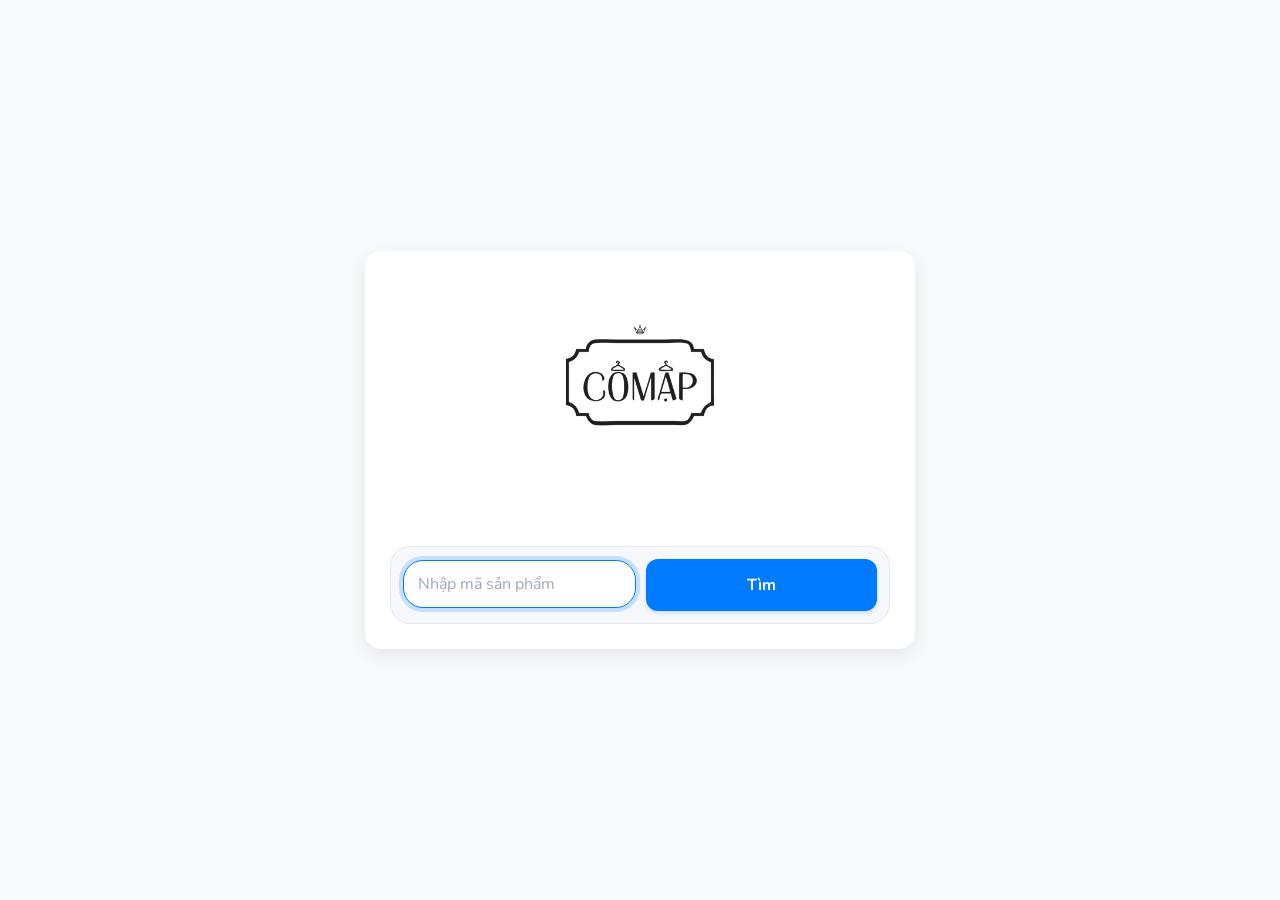
==== index.html @ 6db7457f "Add files via upload" ====
<!DOCTYPE html>
<html lang="vi">
<head>
  <meta charset="UTF-8">
  <meta name="viewport" content="width=device-width, initial-scale=1.0, maximum-scale=1.0, user-scalable=no">
  <title>Search Product</title>
  <link rel="stylesheet" href="style.css">
</head>
<body>
  <div class="welcome-page" id="welcome-page">
    <div class="logo-container">
      <img src="comap_logo.jpg" alt="CÔ MẬP FASHION NÈ" class="logo">
    </div>
    <div class="search-container">
      <input type="text" id="welcomeProductCode" placeholder="Nhập mã sản phẩm">
      <button class="search-button" onclick="goToResultPage()">Tìm</button>
    </div>
  </div>

  <div class="result-page" id="result-page" style="display: none;">
    <div class="image-container">
      <img src="comap_logo.jpg" alt="Product Image" id="product-image" class="product-image">
    </div>
    <div class="info-container">
      <div class="sizes">
        <ul id="size-list" class="size-list"></ul>
      </div>
      <div class="price">
        <p id="product-price">Không có giá</p>
      </div>
      <div class="location">
        <p id="location-info">Không có vị trí</p>
      </div>
    </div>
    <div class="search-container">
      <input type="text" id="productCode" placeholder="Nhập mã sản phẩm khác">
      <button class="search-button" onclick="searchProduct()">Tìm</button>
    </div>
    <button id="backButton" class="back-button">Quay lại</button>
  </div>

  <script src="app.js"></script>

  <script>
    const welcomeInput = document.getElementById("welcomeProductCode");
    const resultInput = document.getElementById("productCode");

    document.addEventListener("DOMContentLoaded", function () {
      welcomeInput.focus();
      welcomeInput.addEventListener("keydown", event => {
        if (event.key === "Enter") {
          event.preventDefault();
          goToResultPage();
        }
      });

      let welcomeTimeout = null;
      welcomeInput.addEventListener("input", () => {
        clearTimeout(welcomeTimeout);
        welcomeTimeout = setTimeout(() => {
          if (welcomeInput.value.trim() !== "") goToResultPage();
        }, 500);
      });

      resultInput.addEventListener("keydown", event => {
        if (event.key === "Enter") {
          event.preventDefault();
          searchProduct();
        }
      });
    });

    function goToResultPage() {
      const welcomeProductCode = welcomeInput.value.trim();
      if (welcomeProductCode) {
        resultInput.value = welcomeProductCode;
        document.getElementById('welcome-page').style.display = 'none';
        document.getElementById('result-page').style.display = 'block';
        searchProduct();
      } else {
        alert("Vui lòng nhập mã sản phẩm!");
      }
    }
  </script>
</body>
</html>
---- style.css ----
@import url('https://fonts.googleapis.com/css2?family=Nunito:wght@300;400;600;700;800&display=swap'); /* Thêm weight 800 nếu cần */

/* Reset CSS */
* {
    margin: 0;
    padding: 0;
    box-sizing: border-box;
}

/* Toàn bộ trang - Hoạt ảnh động hơn */
body, html {
    height: 100%;
    width: 100%;
    font-family: 'Nunito', sans-serif;
    background-color: #f7f9fc;
    color: #454f5b;
    display: flex;
    justify-content: center;
    align-items: center;
    padding: 15px;
    -webkit-font-smoothing: antialiased;
    -moz-osx-font-smoothing: grayscale;
}

/* Keyframes cho hiệu ứng xuất hiện */
@keyframes fadeIn {
    from { opacity: 0; }
    to { opacity: 1; }
}

@keyframes fadeInUp {
    from {
        opacity: 0;
        transform: translateY(15px);
    }
    to {
        opacity: 1;
        transform: translateY(0);
    }
}

@keyframes pulseShadow {
    0% { box-shadow: 0 0 0 0 rgba(0, 123, 255, 0.3); }
    70% { box-shadow: 0 0 0 8px rgba(0, 123, 255, 0); }
    100% { box-shadow: 0 0 0 0 rgba(0, 123, 255, 0); }
}


/* Welcome Page - Hoạt ảnh động hơn */
.welcome-page {
    width: 90%;
    max-width: 550px;
    text-align: center;
    display: flex;
    justify-content: center;
    align-items: center;
    flex-direction: column;
    gap: 35px;
    padding: 25px;
    background-color: #ffffff;
    border-radius: 16px; /* Tăng bo góc cho mềm mại hơn nữa */
    box-shadow: 0 6px 18px rgba(0,0,0,0.07); /* Shadow rõ hơn một chút */
    animation: fadeInUp 0.6s ease-out; /* Hoạt ảnh xuất hiện */
}

.logo-container {
    display: flex;
    justify-content: center;
    align-items: center;
    width: 100%;
    animation: fadeIn 0.8s 0.2s ease-out backwards; /* Xuất hiện sau welcome-page một chút */
}

.logo {
    width: 40vw;
    max-width: 220px;
    height: auto;
    object-fit: contain;
}

/* Thanh tìm kiếm - Hoạt ảnh động hơn */
.search-container {
    display: flex;
    justify-content: center;
    align-items: center;
    gap: 10px;
    width: 100%;
    margin-top: 15px;
    animation: fadeInUp 0.6s 0.3s ease-out backwards; /* Xuất hiện sau logo */
}

.search-container input {
    flex: 4;
    padding: 14px 20px;
    border: 1px solid #e1e5ea;
    border-radius: 12px; /* Bo góc input */
    font-size: 1rem;
    font-family: 'Nunito', sans-serif;
    outline: none;
    color: #333a42;
    background-color: #fdfdff;
    transition: border-color 0.3s ease-in-out, box-shadow 0.3s ease-in-out, transform 0.2s ease;
    height: 52px; /* Tăng nhẹ chiều cao */
}

.search-container input::placeholder {
    color: #9daab8;
}

.search-container input:focus {
    border-color: #007bff;
    background-color: #ffffff;
    box-shadow: 0 0 0 4px rgba(0, 123, 255, 0.2); /* Shadow rõ hơn khi focus */
    transform: translateY(-1px); /* Nhấc nhẹ input khi focus */
}

.search-container .search-button {
    flex: 1;
    padding: 14px;
    font-size: 1rem;
    border: none;
    border-radius: 12px; /* Bo góc button */
    background-color: #007bff;
    color: #ffffff;
    font-weight: 700; /* Nunito Bold */
    font-family: 'Nunito', sans-serif;
    cursor: pointer;
    transition: background-color 0.3s ease-in-out, transform 0.2s ease-out, box-shadow 0.3s ease-out;
    height: 52px;
    box-shadow: 0 2px 4px rgba(0, 123, 255, 0.2); /* Shadow nhẹ cho nút */
}

.search-container .search-button:hover {
    background-color: #0069d9;
    transform: translateY(-2px) scale(1.02); /* Nhấc nút và phóng to nhẹ khi hover */
    box-shadow: 0 4px 8px rgba(0, 105, 217, 0.3); /* Shadow động hơn khi hover */
}
.search-container .search-button:active {
    background-color: #0056b3;
    transform: translateY(0px) scale(0.98); /* Ấn nút xuống và thu nhỏ lại */
    box-shadow: 0 1px 2px rgba(0, 86, 179, 0.2); /* Shadow khi active */
}


/* Result Page - Hoạt ảnh động hơn */
.result-page {
    width: 100%;
    max-width: 750px;
    background-color: #ffffff;
    border-radius: 16px;
    box-shadow: 0 6px 18px rgba(0, 0, 0, 0.07);
    padding: 25px;
    display: flex; /* Sẽ được JS đổi thành 'flex' hoặc 'block' */
    flex-direction: column;
    align-items: center;
    gap: 25px;
    /* Sẽ được JS set display: block; hoặc flex.
       Để animation hoạt động khi display đổi từ none,
       cần một chút khéo léo hoặc JS thêm class.
       Giả sử JS sẽ thêm class "visible" khi hiển thị:
    */
}
/* Nếu bạn có thể thêm class "visible" bằng JS khi hiển thị Result Page */
.result-page.visible {
    display: flex; /* hoặc block */
    animation: fadeInUp 0.5s ease-out;
}


/* Container cho hình ảnh - Hoạt ảnh động hơn */
.image-container {
    width: 100%;
    max-height: 60vh;
    overflow: hidden;
    border-radius: 12px; /* Bo góc */
    display: flex;
    justify-content: center;
    align-items: center;
    background-color: #f0f3f6;
    /* animation: fadeIn 0.5s 0.2s ease-out backwards; */ /* Nếu result-page có animation riêng thì có thể bỏ cái này */
}

.product-image {
    width: auto;
    height: auto;
    max-width: 100%;
    max-height: 100%;
    object-fit: contain;
    display: block;
    opacity: 0; /* Bắt đầu ẩn */
    animation: fadeIn 0.6s ease-out forwards; /* Mờ dần ảnh khi src được gán */
    /* 'forwards' giữ trạng thái cuối của animation (opacity: 1) */
}
/* Điều kiện để animation chạy lại khi ảnh thay đổi (nếu cần) có thể phức tạp hơn với CSS thuần */


/* Thông tin sản phẩm - Hoạt ảnh động hơn */
.info-container {
    display: flex;
    justify-content: space-between;
    align-items: flex-start;
    width: 100%;
    padding: 20px 0;
    font-size: 1rem;
    gap: 20px;
    flex-wrap: nowrap;
    box-sizing: border-box;
    border-top: 1px solid #e8edf3;
    border-bottom: 1px solid #e8edf3;
    margin-top: 15px;
    /* animation: fadeInUp 0.5s 0.3s ease-out backwards; */ /* Tương tự image-container */
}

.sizes, .price, .location {
    padding: 8px;
    box-sizing: border-box;
    /* Thêm hiệu ứng xuất hiện cho từng khối nếu muốn */
    /* opacity: 0; */
    /* animation: fadeInUp 0.5s ease-out forwards; */
}
/* Ví dụ delay cho từng khối con */
/* .sizes { animation-delay: 0.4s; }
.price { animation-delay: 0.5s; }
.location { animation-delay: 0.6s; } */


/* Tiêu đề "KÍCH CỠ CÒN LẠI:" */
.sizes > p:first-child b {
    font-size: 1.05rem;
    font-weight: 600;
    color: #333a42;
    display: block;
    margin-bottom: 12px;
}

#product-price, #location-info {
    margin: 0 0 10px 0;
    font-size: 1rem;
    color: #5a6572;
    line-height: 1.5;
    transition: color 0.3s ease; /* Chuyển màu chữ mượt hơn khi nội dung thay đổi */
}

#product-price b, #location-info b {
    font-weight: 700;
    color: #2c333b;
}

/* Danh sách size - Hoạt ảnh động hơn */
.size-list {
    list-style: none;
    padding: 0;
    margin: 0;
    font-size: 0.95rem;
    color: #5a6572;
}

.size-list li {
    margin-bottom: 8px;
    line-height: 1.6;
    display: flex;
    align-items: center;
    opacity: 0; /* Bắt đầu ẩn */
    animation: fadeInUp 0.4s ease-out forwards;
    /* Tạo hiệu ứng stagger (xuất hiện lần lượt) cho các <li> bằng CSS thuần hơi khó,
       nhưng có thể làm từng cái một nếu biết số lượng hoặc dùng nth-child */
}

/* Ví dụ stagger đơn giản cho vài li đầu tiên */
.size-list li:nth-child(1) { animation-delay: 0.1s; }
.size-list li:nth-child(2) { animation-delay: 0.18s; }
.size-list li:nth-child(3) { animation-delay: 0.26s; }
.size-list li:nth-child(4) { animation-delay: 0.34s; }
.size-list li:nth-child(5) { animation-delay: 0.42s; }
/* Bạn có thể cần nhiều hơn hoặc điều chỉnh thời gian */


.size-list li b {
    color: #2c333b;
    font-weight: 700;
    min-width: 22px;
    display: inline-block;
    margin-right: 8px;
    text-align: left;
}

/* Responsive - Màn hình nhỏ - Hoạt ảnh động hơn */
@media (max-width: 768px) {
    body, html {
        padding: 10px;
    }
    .welcome-page, .result-page {
        padding: 20px;
        gap: 20px;
        border-radius: 12px; /* Giảm nhẹ bo góc cho cân đối */
        animation: fadeInUp 0.4s ease-out; /* Giảm thời gian animation */
    }
    .logo {
        max-width: 180px; /* Giảm logo */
    }
    .search-container input, .search-container .search-button {
        padding: 12px 18px;
        font-size: 0.95rem;
        height: 48px;
        border-radius: 10px;
    }
     .search-container .search-button:hover {
        transform: translateY(-1px) scale(1.01); /* Giảm hiệu ứng hover */
        box-shadow: 0 3px 6px rgba(0, 105, 217, 0.25);
    }
    .image-container {
        max-height: 55vh;
        border-radius: 10px;
    }

    .info-container {
        gap: 18px;
        padding: 15px 0;
        font-size: 0.95rem;
    }

    .sizes, .price, .location {
        width: 100%;
        max-width: 300px;
    }
    
    .sizes > p:first-child b {
       font-size: 1rem;
       margin-bottom: 10px;
    }

    .size-list li {
        font-size: 0.9rem;
        line-height: 1.5;
        animation: fadeInUp 0.3s ease-out forwards; /* Giảm thời gian animation */
    }
    /* Stagger cho màn hình nhỏ */
    .size-list li:nth-child(1) { animation-delay: 0.05s; }
    .size-list li:nth-child(2) { animation-delay: 0.1s; }
    .size-list li:nth-child(3) { animation-delay: 0.15s; }
    /* ... */
}

/* Responsive - Màn hình rất nhỏ - Hoạt ảnh động hơn */
@media (max-width: 480px) {
    .welcome-page, .result-page {
        padding: 15px;
        border-radius: 10px; /* Giữ bo góc */
    }
    .logo {
        max-width: 150px;
    }
    .search-container input, .search-container .search-button {
        font-size: 0.9rem;
        height: 44px;
        border-radius: 8px;
    }
     .search-container input {
        padding: 10px 15px;
    }
    .image-container {
        max-height: 50vh;
        border-radius: 8px;
    }
    .info-container{
        gap: 15px;
    }
    .sizes > p:first-child b,
    #product-price, #location-info,
    .size-list {
        font-size: 0.9rem;
    }
    #product-price b, #location-info b,
    .size-list li b {
        font-size: 0.9rem;
    }
}
/* ===== Flat Design + Large Rounded Corners ===== */
:root{
    --r: 20px;            /* bo góc lớn hơn */
    --line:#e5e7eb;
    --bg:#f7f8fb;
    --chip:#ffffff;
  }
  
  /* Sheet bo tròn nhiều, không shadow nặng */
  .sheet{
    width:min(100%, 980px);
    background:#fff;
    border:1px solid var(--line);
    border-radius:var(--r);
    overflow:hidden;
    box-shadow:none;
    display:grid;
    grid-template-rows:auto auto;
  }
  
  /* Ảnh: góc bo tròn trên */
  .image-container{
    background:#f2f4f7;
    display:grid; place-items:center;
    padding:0;
    aspect-ratio: 3/4;
    border-top-left-radius:var(--r);
    border-top-right-radius:var(--r);
  }
  .product-image{
    width:100%; height:100%;
    object-fit:contain;
    border-radius:0; /* ảnh vuông trong khung bo */
  }
  
  /* Info bo tròn dưới */
  .info-container{
    padding:18px 16px 14px;
    border-top:1px solid var(--line);
    display:grid;
    grid-template-columns: 1fr auto;
    gap:10px 14px;
    border-bottom-left-radius:var(--r);
    border-bottom-right-radius:var(--r);
  }
  
  /* Size pill bo lớn hơn */
  .size-list li{
    display:flex; justify-content:space-between; align-items:center;
    padding:12px 14px;
    border:1px solid var(--line);
    border-radius:var(--r);
    background:var(--chip);
  }
  
  /* Thanh nhập bo lớn, phẳng */
  .search-container{
    width:min(100%, 980px);
    position:sticky; bottom:0; z-index:10;
    display:flex; gap:10px; align-items:center;
    padding:12px 12px calc(12px + env(safe-area-inset-bottom,8px));
    background:var(--bg);
    border-radius:var(--r);
    border:1px solid var(--line);
  }
  .search-container input{
    flex:1;
    height:48px;
    border-radius:var(--r);
    border:1px solid var(--line);
    padding:0 14px;
    font-size:1rem;
  }
  .search-container button{
    height:48px;
    border-radius:var(--r);
    padding:0 18px;
    font-weight:700;
    border:none;
    background:#2563eb;
    color:#fff;
  }
  /* ===== Size pill gọn gàng, rõ ràng hơn ===== */
.size-list{
    grid-column:1 / -1;
    list-style:none; margin:6px 0 0; padding:0;
    display:grid; grid-template-columns: repeat(2, minmax(0,1fr));
    gap:8px;
  }
  .size-list li{
    display:flex;
    justify-content:space-between;
    align-items:center;
    padding:10px 14px;
    border:1px solid #e6eaf0;
    border-radius:20px; /* bo góc lớn để đồng bộ flat design */
    background:#ffffff;
    font-weight:600;
    font-size:1rem;
    color:#0f172a;
  }
  .size-list li span:first-child{
    flex:0 0 auto;       /* size giữ nguyên chiều rộng chữ */
  }
  .size-list li span:last-child{
    flex:0 0 auto;       /* số lượng cố định */
    min-width: 28px;     /* đảm bảo không rung */
    text-align:right;
    color:#2563eb;       /* màu nhấn cho số lượng */
  }
  /* ===== Đưa GIÁ cùng hàng với SIZE, không lệch ===== */

/* Sắp lưới theo vùng rõ ràng: sizes | price  ;  dưới là meta */
.info-container{
    display:grid;
    grid-template-columns: 1fr auto;
    grid-template-areas:
      "sizes price"
      "meta  meta";
    align-items:start;     /* canh đỉnh cho đồng hàng */
    gap:12px 16px;
  }
  
  /* Sizes chiếm cột trái, 2 cột pill */
  .size-list{
    grid-area:sizes;
    list-style:none; margin:0; padding:0;
    display:grid; grid-template-columns: repeat(2, minmax(0,1fr));
    gap:10px;
  }
  .size-list li{
    display:flex; justify-content:space-between; align-items:center;
    padding:12px 14px;
    border:1px solid #e6eaf0; border-radius:20px; background:#fff;
    font-weight:600; color:#0f172a;
  }
  .size-list li span:last-child{
    min-width:28px; text-align:right; color:#2563eb; font-variation-settings:"wght" 700;
  }
  
  /* GIÁ là 1 thẻ đồng phong cách, nằm cột phải */
  #product-price{
    grid-area:price;
    margin:0;
    padding:12px 16px;
    border:1px solid #e6eaf0; border-radius:20px; background:#fff;
    font-size:1.15rem; font-weight:800; color:#0f172a;
    justify-self:end;   /* bám cạnh phải cột phải */
    white-space:nowrap; /* không xuống dòng giá */
  }
  
  /* Chất liệu/địa điểm chiếm trọn hàng dưới */
  #location-info{
    grid-area:meta; margin:2px 0 0; color:#64748b; font-size:.95rem;
  }
  
  /* MOBILE rất hẹp: cho size 1 cột, giá nằm trên cùng bên phải */
  @media (max-width: 390px){
    .size-list{ grid-template-columns:1fr; }
  }
/* ===== Info: 3 cột bằng nhau ===== */
.info-container{
    display:grid;
    grid-template-columns: 1fr 1fr 1fr; /* 3 phần bằng nhau */
    align-items:start;
    gap:12px;
    padding:18px 16px;
  }
  
  /* Trái: SIZE - SỐ LƯỢNG (dạng pill) */
  .size-list{
    grid-column:1;
    list-style:none; margin:0; padding:0;
    display:grid; grid-template-columns:1fr; gap:10px;
  }
  .size-list li{
    display:flex; align-items:center; justify-content:center; gap:8px;
    padding:12px 14px; border:1px solid #e6eaf0; border-radius:20px; background:#fff;
    font-weight:700; color:#0f172a;
  }
  .size-list .sz{letter-spacing:.3px}
  .size-list .sep{opacity:.6}
  .size-list .qty{color:#2563eb}
  
  /* Giữa: GIÁ (card đồng phong cách) */
  #product-price{
    grid-column:2;
    margin:0; padding:12px 16px;
    border:1px solid #e6eaf0; border-radius:20px; background:#fff;
    font-size:1.2rem; font-weight:800; color:#0f172a;
    display:flex; align-items:center; justify-content:center; /* căn giữa thật sự */
  }
  
  /* Phải: VỊ TRÍ/KỆ (card đồng phong cách) */
  #location-info{
    grid-column:3;
    margin:0; padding:12px 16px;
    border:1px solid #e6eaf0; border-radius:20px; background:#fff;
    color:#64748b; font-size:1rem;
    display:flex; align-items:center; justify-content:center; text-align:center;
  }
  
  /* Mobile rất hẹp (tuỳ chọn): xếp 3 hàng, giữ thứ tự Trái–Giữa–Phải */
  @media (max-width: 380px){
    .info-container{ grid-template-columns:1fr; }
    #product-price, #location-info, .size-list{ grid-column:1; }
  }
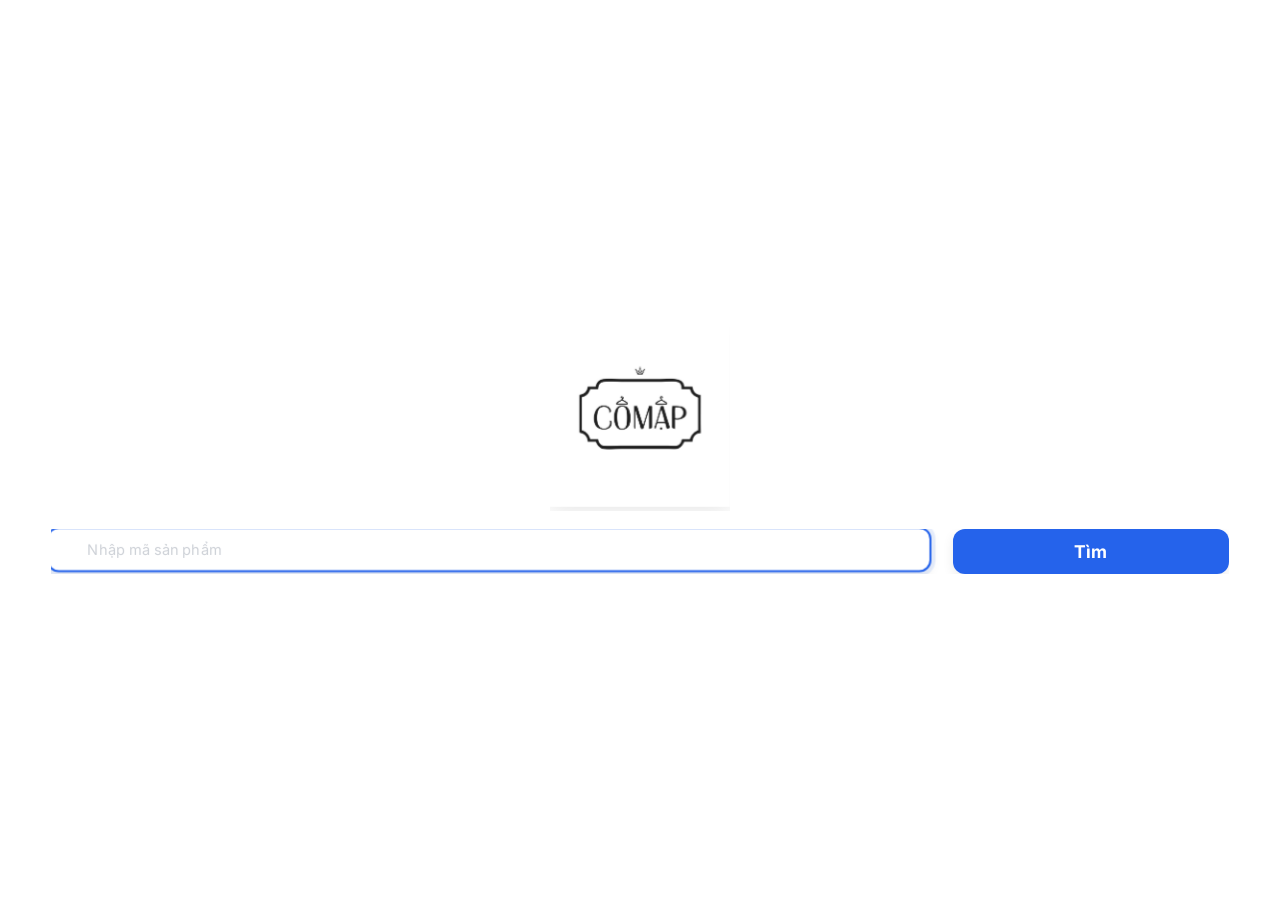
==== commit e25906a2: "Add files via upload" ====
--- a/index.html
+++ b/index.html
@@ -3,84 +3,222 @@
 <head>
   <meta charset="UTF-8">
   <meta name="viewport" content="width=device-width, initial-scale=1.0, maximum-scale=1.0, user-scalable=no">
-  <title>Search Product</title>
+  <meta name="description" content="Tìm kiếm thông tin sản phẩm - CÔ MẬP FASHION">
+  <title>Tìm Kiếm Sản Phẩm - CÔ MẬP FASHION</title>
+  
+  <!-- Preload font để tải nhanh hơn -->
+  <link rel="preconnect" href="https://fonts.googleapis.com">
+  <link rel="preconnect" href="https://fonts.gstatic.com" crossorigin>
+  <link href="https://fonts.googleapis.com/css2?family=Inter:wght@300;400;500;600;700;800;900&display=swap" rel="stylesheet">
+  
   <link rel="stylesheet" href="style.css">
 </head>
 <body>
+  <!-- Welcome Page -->
   <div class="welcome-page" id="welcome-page">
     <div class="logo-container">
-      <img src="comap_logo.jpg" alt="CÔ MẬP FASHION NÈ" class="logo">
+      <img src="comap_logo.jpg" alt="CÔ MẬP FASHION NÈ" class="logo" loading="eager">
     </div>
     <div class="search-container">
-      <input type="text" id="welcomeProductCode" placeholder="Nhập mã sản phẩm">
-      <button class="search-button" onclick="goToResultPage()">Tìm</button>
+      <input 
+        type="text" 
+        id="welcomeProductCode" 
+        placeholder="Nhập mã sản phẩm"
+        autocomplete="off"
+        spellcheck="false"
+        aria-label="Nhập mã sản phẩm để tìm kiếm"
+      >
+      <button 
+        class="search-button" 
+        onclick="goToResultPage()"
+        aria-label="Tìm kiếm sản phẩm"
+      >
+        <span>Tìm</span>
+      </button>
     </div>
   </div>
 
+  <!-- Result Page -->
   <div class="result-page" id="result-page" style="display: none;">
     <div class="image-container">
-      <img src="comap_logo.jpg" alt="Product Image" id="product-image" class="product-image">
+      <img 
+        src="comap_logo.jpg" 
+        alt="Hình ảnh sản phẩm" 
+        id="product-image" 
+        class="product-image"
+        loading="lazy"
+      >
     </div>
     <div class="info-container">
       <div class="sizes">
-        <ul id="size-list" class="size-list"></ul>
+        <ul id="size-list" class="size-list" aria-label="Danh sách size và số lượng"></ul>
       </div>
-      <div class="price">
-        <p id="product-price">Không có giá</p>
+      <div class="price-location">
+        <div class="price">
+          <p id="product-price" aria-label="Giá sản phẩm">Không có giá</p>
+        </div>
+        <div class="location">
+          <p id="location-info" aria-label="Vị trí sản phẩm">Không có vị trí</p>
+        </div>
       </div>
-      <div class="location">
-        <p id="location-info">Không có vị trí</p>
-      </div>
     </div>
     <div class="search-container">
-      <input type="text" id="productCode" placeholder="Nhập mã sản phẩm khác">
-      <button class="search-button" onclick="searchProduct()">Tìm</button>
-    </div>
-    <button id="backButton" class="back-button">Quay lại</button>
+      <input 
+        type="text" 
+        id="productCode" 
+        placeholder="Nhập mã sản phẩm khác"
+        autocomplete="off"
+        spellcheck="false"
+        aria-label="Nhập mã sản phẩm khác để tìm kiếm"
+      >
+      <button 
+        class="search-button" 
+        onclick="searchProduct()"
+        aria-label="Tìm kiếm sản phẩm"
+      >
+        <span>Tìm</span>
+      </button>
+    </div>
+    <button 
+      id="backButton" 
+      class="back-button"
+      aria-label="Quay lại trang chủ"
+    >
+      ← Quay lại
+    </button>
   </div>
 
   <script src="app.js"></script>
 
   <script>
+    // Khởi tạo các biến
     const welcomeInput = document.getElementById("welcomeProductCode");
     const resultInput = document.getElementById("productCode");
 
+    // Hàm hiển thị thông báo thay vì alert
+    function showNotification(message, type = 'info') {
+      // Tạo notification element
+      const notification = document.createElement('div');
+      notification.className = `notification notification-${type}`;
+      notification.textContent = message;
+      notification.style.cssText = `
+        position: fixed;
+        top: 20px;
+        right: 20px;
+        background: ${type === 'error' ? '#ef4444' : '#667eea'};
+        color: white;
+        padding: 16px 24px;
+        border-radius: 12px;
+        box-shadow: 0 8px 24px rgba(0, 0, 0, 0.2);
+        z-index: 10000;
+        animation: slideIn 0.3s ease-out;
+        font-weight: 500;
+        max-width: 300px;
+      `;
+      
+      document.body.appendChild(notification);
+      
+      // Tự động xóa sau 3 giây
+      setTimeout(() => {
+        notification.style.animation = 'slideOut 0.3s ease-out';
+        setTimeout(() => notification.remove(), 300);
+      }, 3000);
+    }
+
+    // Thêm CSS animation cho notification
+    const style = document.createElement('style');
+    style.textContent = `
+      @keyframes slideIn {
+        from {
+          transform: translateX(100%);
+          opacity: 0;
+        }
+        to {
+          transform: translateX(0);
+          opacity: 1;
+        }
+      }
+      @keyframes slideOut {
+        from {
+          transform: translateX(0);
+          opacity: 1;
+        }
+        to {
+          transform: translateX(100%);
+          opacity: 0;
+        }
+      }
+    `;
+    document.head.appendChild(style);
+
+    // Xử lý sự kiện khi DOM đã load
     document.addEventListener("DOMContentLoaded", function () {
-      welcomeInput.focus();
-      welcomeInput.addEventListener("keydown", event => {
-        if (event.key === "Enter") {
-          event.preventDefault();
-          goToResultPage();
-        }
-      });
-
-      let welcomeTimeout = null;
-      welcomeInput.addEventListener("input", () => {
-        clearTimeout(welcomeTimeout);
-        welcomeTimeout = setTimeout(() => {
-          if (welcomeInput.value.trim() !== "") goToResultPage();
-        }, 500);
-      });
-
-      resultInput.addEventListener("keydown", event => {
-        if (event.key === "Enter") {
-          event.preventDefault();
-          searchProduct();
-        }
-      });
+      // Focus vào input khi trang load
+      if (welcomeInput) {
+        welcomeInput.focus();
+        
+        // Xử lý Enter key
+        welcomeInput.addEventListener("keydown", event => {
+          if (event.key === "Enter") {
+            event.preventDefault();
+            goToResultPage();
+          }
+        });
+
+        // Auto search sau khi nhập (debounce)
+        let welcomeTimeout = null;
+        welcomeInput.addEventListener("input", () => {
+          clearTimeout(welcomeTimeout);
+          welcomeTimeout = setTimeout(() => {
+            if (welcomeInput.value.trim() !== "") {
+              goToResultPage();
+            }
+          }, 500);
+        });
+      }
+
+      // Xử lý Enter key cho result input
+      if (resultInput) {
+        resultInput.addEventListener("keydown", event => {
+          if (event.key === "Enter") {
+            event.preventDefault();
+            if (typeof window.searchProduct === 'function') {
+              window.searchProduct();
+            }
+          }
+        });
+      }
     });
 
+    // Hàm chuyển đến trang kết quả
     function goToResultPage() {
-      const welcomeProductCode = welcomeInput.value.trim();
+      if (!welcomeInput || !resultInput) {
+        console.error('Input elements not found');
+        return;
+      }
+
+      const welcomeProductCode = welcomeInput.value.trim().toUpperCase();
+      
       if (welcomeProductCode) {
         resultInput.value = welcomeProductCode;
         document.getElementById('welcome-page').style.display = 'none';
         document.getElementById('result-page').style.display = 'block';
-        searchProduct();
+        
+        // Focus vào result input và gọi search
+        setTimeout(() => {
+          resultInput.focus();
+          if (typeof window.searchProduct === 'function') {
+            window.searchProduct();
+          }
+        }, 100);
       } else {
-        alert("Vui lòng nhập mã sản phẩm!");
+        showNotification("Vui lòng nhập mã sản phẩm!", 'error');
+        welcomeInput.focus();
       }
     }
+
+    // Expose function globally
+    window.goToResultPage = goToResultPage;
   </script>
 </body>
 </html>
--- a/style.css
+++ b/style.css
@@ -1,586 +1,833 @@
-@import url('https://fonts.googleapis.com/css2?family=Nunito:wght@300;400;600;700;800&display=swap'); /* Thêm weight 800 nếu cần */
-
-/* Reset CSS */
+/* Font được load qua link tag trong HTML để tối ưu performance */
+
+:root {
+  /* —— White Theme —— */
+  --glass-bg: #ffffff;
+  --glass-border: rgba(0, 0, 0, 0.08);
+  --glass-shadow: 0 4px 20px rgba(0, 0, 0, 0.08), 0 0 0 1px rgba(0, 0, 0, 0.05);
+  --glass-backdrop: blur(0px);
+  --r: 24px;
+
+  /* —— White Background —— */
+  --bg-gradient: #ffffff;
+  --bg-secondary: #f8f9fa;
+  
+  /* —— Card Colors —— */
+  --card-gradient-1: #ffffff;
+  --card-gradient-2: #ffffff;
+  --card-gradient-3: #ffffff;
+  --card-hover: #f8f9fa;
+
+  /* —— Colors —— */
+  --primary: #2563eb;
+  --primary-dark: #1d4ed8;
+  --primary-light: #3b82f6;
+  --accent: #6366f1;
+  --success: #10b981;
+  --text: #111827;
+  --text-secondary: #6b7280;
+  --text-light: #9ca3af;
+  --divider: rgba(0, 0, 0, 0.1);
+  --shadow-sm: 0 1px 3px rgba(0, 0, 0, 0.05);
+  --shadow-md: 0 4px 12px rgba(0, 0, 0, 0.08);
+  --shadow-lg: 0 8px 24px rgba(0, 0, 0, 0.12);
+}
+
 * {
-    margin: 0;
-    padding: 0;
-    box-sizing: border-box;
-}
-
-/* Toàn bộ trang - Hoạt ảnh động hơn */
+  margin: 0;
+  padding: 0;
+  box-sizing: border-box;
+}
+
+/* Performance optimizations */
+* {
+  -webkit-font-smoothing: antialiased;
+  -moz-osx-font-smoothing: grayscale;
+}
+
+/* Tối ưu rendering cho các elements có animation */
+.welcome-page,
+.result-page,
+.logo-container,
+.search-container,
+.image-container,
+.sizes,
+.price,
+.location {
+  will-change: transform, opacity;
+  contain: layout style paint;
+}
+
 body, html {
-    height: 100%;
-    width: 100%;
-    font-family: 'Nunito', sans-serif;
-    background-color: #f7f9fc;
-    color: #454f5b;
-    display: flex;
-    justify-content: center;
-    align-items: center;
-    padding: 15px;
-    -webkit-font-smoothing: antialiased;
-    -moz-osx-font-smoothing: grayscale;
-}
-
-/* Keyframes cho hiệu ứng xuất hiện */
+  height: 100vh;
+  width: 100vw;
+  font-family: 'Inter', -apple-system, BlinkMacSystemFont, 'Segoe UI', sans-serif;
+  background: var(--bg-gradient);
+  color: var(--text);
+  display: flex;
+  justify-content: center;
+  align-items: center;
+  padding: 0;
+  margin: 0;
+  overflow: hidden;
+  position: fixed;
+  top: 0;
+  left: 0;
+  right: 0;
+  bottom: 0;
+  /* Tối ưu rendering */
+  text-rendering: optimizeLegibility;
+  -webkit-font-smoothing: antialiased;
+  -moz-osx-font-smoothing: grayscale;
+  /* Tỉ lệ 9:16 */
+  aspect-ratio: 9 / 16;
+  max-width: 100vw;
+  max-height: 100vh;
+}
+
+body::before {
+  content: '';
+  position: fixed;
+  top: 0;
+  left: 0;
+  right: 0;
+  bottom: 0;
+  width: 100vw;
+  height: 100vh;
+  background: linear-gradient(180deg, #ffffff 0%, #f8f9fa 100%);
+  pointer-events: none;
+  z-index: 0;
+  overflow: hidden;
+}
+
+body > * {
+  position: relative;
+  z-index: 1;
+}
+
+/* —— Hiệu ứng chung —— */
+.glass {
+  background: var(--glass-bg);
+  border: 1px solid var(--glass-border);
+  backdrop-filter: var(--glass-backdrop);
+  -webkit-backdrop-filter: var(--glass-backdrop);
+  border-radius: var(--r);
+  box-shadow: var(--glass-shadow);
+}
+
+/* Welcome Page */
+.welcome-page {
+  width: 100%;
+  height: 100%;
+  max-width: 100vw;
+  max-height: 100vh;
+  aspect-ratio: 9 / 16;
+  text-align: center;
+  display: flex;
+  flex-direction: column;
+  gap: 2vh;
+  padding: 3vh 4vw;
+  background: var(--glass-bg);
+  border-radius: 0;
+  border: none;
+  box-shadow: none;
+  animation: fadeInUp 0.6s cubic-bezier(0.16, 1, 0.3, 1);
+  position: relative;
+  overflow: hidden;
+  justify-content: center;
+  align-items: center;
+}
+
+.logo-container {
+  animation: fadeInScale 1s 0.2s cubic-bezier(0.16, 1, 0.3, 1) backwards;
+  position: relative;
+  z-index: 1;
+}
+
+.logo {
+  width: 35vw;
+  max-width: 180px;
+  height: auto;
+  object-fit: contain;
+  filter: drop-shadow(0 4px 12px rgba(0, 0, 0, 0.1));
+  transition: transform 0.4s cubic-bezier(0.34, 1.56, 0.64, 1);
+  will-change: transform;
+  /* Chỉ animate khi cần */
+  animation: float 3s ease-in-out infinite;
+  animation-play-state: running;
+}
+
+.logo:hover {
+  transform: scale(1.08) rotate(2deg);
+  animation-play-state: paused;
+}
+
+@keyframes fadeInScale {
+  from {
+    opacity: 0;
+    transform: scale(0.9);
+  }
+  to {
+    opacity: 1;
+    transform: scale(1);
+  }
+}
+
+/* Search */
+.search-container {
+  display: flex;
+  gap: 2vw;
+  width: 100%;
+  margin-top: 0;
+  animation: fadeInUp 0.8s 0.4s cubic-bezier(0.16, 1, 0.3, 1) backwards;
+  position: relative;
+  z-index: 1;
+}
+
+.search-container input,
+.search-container .search-button {
+  height: 5vh;
+  max-height: 48px;
+  border-radius: 12px;
+  font-family: 'Inter', sans-serif;
+  font-size: 0.9rem;
+  font-weight: 500;
+  padding: 0 3vw;
+  transition: all 0.3s cubic-bezier(0.4, 0, 0.2, 1);
+  border: none;
+}
+
+.search-container input {
+  flex: 4;
+  background: #ffffff;
+  border: 2px solid var(--divider);
+  outline: none;
+  color: var(--text);
+  box-shadow: var(--shadow-sm);
+  transition: all 0.3s cubic-bezier(0.4, 0, 0.2, 1);
+}
+
+.search-container input::placeholder {
+  color: var(--text-light);
+  font-weight: 400;
+  transition: opacity 0.3s ease;
+}
+
+.search-container input:focus {
+  border-color: var(--primary);
+  background: #ffffff;
+  box-shadow: 0 0 0 4px rgba(37, 99, 235, 0.1), var(--shadow-md);
+  transform: translateY(-2px) scale(1.01);
+  will-change: transform, box-shadow;
+  /* Chỉ pulse khi focus, tắt khi blur */
+}
+
+.search-container input:focus::placeholder {
+  opacity: 0.5;
+}
+
+.search-container .search-button {
+  flex: 1;
+  min-width: 120px;
+  background: var(--primary);
+  color: white;
+  font-weight: 700;
+  font-size: 1.1rem;
+  cursor: pointer;
+  box-shadow: var(--shadow-md);
+  position: relative;
+  overflow: hidden;
+  transition: all 0.3s cubic-bezier(0.4, 0, 0.2, 1);
+}
+
+.search-container .search-button::before {
+  content: '';
+  position: absolute;
+  top: 0;
+  left: -100%;
+  width: 100%;
+  height: 100%;
+  background: linear-gradient(90deg, transparent, rgba(255, 255, 255, 0.3), transparent);
+  transition: left 0.6s ease;
+}
+
+.search-container .search-button::after {
+  content: '';
+  position: absolute;
+  top: 50%;
+  left: 50%;
+  width: 0;
+  height: 0;
+  border-radius: 50%;
+  background: rgba(255, 255, 255, 0.3);
+  transform: translate(-50%, -50%);
+  transition: width 0.6s ease, height 0.6s ease;
+}
+
+.search-container .search-button:hover::before {
+  left: 100%;
+}
+
+.search-container .search-button:hover::after {
+  width: 300px;
+  height: 300px;
+}
+
+.search-container .search-button {
+  will-change: transform;
+}
+
+.search-container .search-button:hover {
+  transform: translateY(-3px) scale(1.02);
+  box-shadow: var(--shadow-lg);
+  background: var(--primary-dark);
+  /* Loại bỏ pulse animation để tăng performance */
+}
+
+.search-container .search-button:active {
+  transform: translateY(-1px) scale(0.98);
+  box-shadow: var(--shadow-sm);
+  animation: none;
+}
+
+/* Result Page */
+.result-page {
+  width: 100vw;
+  height: 100vh;
+  aspect-ratio: 9 / 16;
+  padding: 2vh 3vw;
+  display: none;
+  flex-direction: column;
+  align-items: center;
+  gap: 1.5vh;
+  background: transparent;
+  border-radius: 0;
+  border: none;
+  box-shadow: none;
+  position: fixed;
+  top: 0;
+  left: 0;
+  right: 0;
+  bottom: 0;
+  overflow: hidden;
+  justify-content: flex-start;
+  z-index: 1;
+  /* Nền trong suốt, hình ảnh ở phía sau */
+  content-visibility: auto;
+}
+
+.result-page.visible {
+  display: flex;
+  animation: fadeInUp 0.6s cubic-bezier(0.16, 1, 0.3, 1);
+  /* Giảm thời gian animation */
+}
+
+/* Hình ảnh tràn màn hình */
+.image-container {
+  position: fixed;
+  top: 0;
+  left: 0;
+  width: 100vw;
+  height: 100vh;
+  display: flex;
+  align-items: center;
+  justify-content: center;
+  padding: 0;
+  margin: 0;
+  background: transparent;
+  border: none;
+  box-shadow: none;
+  z-index: 0;
+  overflow: hidden;
+}
+
+.image-container:hover {
+  transform: none;
+  box-shadow: none;
+}
+
+.product-image {
+  width: 100vw;
+  height: 100vh;
+  object-fit: cover;
+  object-position: center;
+  opacity: 0;
+  animation: fadeInScale 0.8s 0.2s cubic-bezier(0.16, 1, 0.3, 1) forwards;
+  border-radius: 0;
+  filter: none;
+  display: block;
+  transition: opacity 0.4s ease;
+  will-change: opacity;
+  /* Hình ảnh tràn toàn màn hình */
+}
+
+.product-image:hover {
+  opacity: 1;
+}
+
+/* Info Container — absolute positioning */
+.info-container {
+  position: absolute;
+  top: 0;
+  left: 0;
+  right: 0;
+  bottom: 0;
+  width: 100%;
+  height: 100%;
+  z-index: 2;
+  pointer-events: none;
+}
+
+.info-container > * {
+  pointer-events: auto;
+}
+
+/* Container chứa price và location */
+.price-location {
+  position: absolute;
+  bottom: 2vh;
+  right: 3vw;
+  display: flex;
+  flex-direction: column;
+  gap: 0.8vh;
+  width: auto;
+  max-width: 40%;
+  z-index: 3;
+}
+
+/* Card chung */
+.info-card {
+  padding: 20px;
+  border-radius: 20px;
+  background: #ffffff;
+  border: 1px solid var(--divider);
+  display: flex;
+  flex-direction: column;
+  align-items: center;
+  justify-content: center;
+  text-align: center;
+  min-height: 100px;
+  box-shadow: var(--shadow-sm);
+  transition: all 0.3s cubic-bezier(0.4, 0, 0.2, 1);
+}
+
+.info-card:hover {
+  transform: translateY(-4px);
+  box-shadow: var(--shadow-md);
+  background: var(--card-hover);
+}
+
+/* —— SIZE DỌC 1 CỘT —— */
+.sizes {
+  position: absolute;
+  bottom: 2vh;
+  left: 3vw;
+  background: rgba(255, 255, 255, 0.95);
+  backdrop-filter: blur(10px);
+  -webkit-backdrop-filter: blur(10px);
+  padding: 1.5vh 2vw;
+  border-radius: 12px;
+  width: auto;
+  min-width: 200px;
+  max-width: 45%;
+  box-shadow: var(--shadow-md);
+  border: 1px solid rgba(255, 255, 255, 0.3);
+  min-height: 0;
+  max-height: 40vh;
+  display: flex;
+  flex-direction: column;
+  transition: transform 0.3s ease, box-shadow 0.3s ease, background-color 0.3s ease;
+  animation: scaleIn 0.6s ease-out;
+  will-change: transform;
+  overflow-y: auto;
+  overflow-x: hidden;
+  z-index: 3;
+}
+
+.sizes:hover {
+  transform: translateY(-2px);
+  box-shadow: var(--shadow-md);
+  background: var(--card-hover);
+}
+
+#sizes-section {
+  background: #ffffff;
+  padding: 20px;
+  border-radius: 20px;
+  width: 100%;
+  box-shadow: var(--shadow-sm);
+  border: 1px solid var(--divider);
+  min-height: 100px;
+  display: flex;
+  flex-direction: column;
+  transition: all 0.4s cubic-bezier(0.34, 1.56, 0.64, 1);
+  animation: scaleIn 0.6s ease-out;
+}
+
+#sizes-section:hover {
+  transform: translateY(-2px);
+  box-shadow: var(--shadow-md);
+  background: var(--card-hover);
+}
+
+.size-list {
+  list-style: none;
+  margin: 0;
+  padding: 0;
+  display: flex;
+  flex-direction: column;
+  gap: 0.8vh;
+  width: 100%;
+  flex: 1;
+  min-height: 0;
+}
+
+.size-list li {
+  display: flex;
+  align-items: center;
+  justify-content: space-between;
+  padding: 1vh 2vw;
+  border-radius: 10px;
+  background: rgba(255, 255, 255, 0.9);
+  backdrop-filter: blur(8px);
+  -webkit-backdrop-filter: blur(8px);
+  border: 1px solid rgba(255, 255, 255, 0.3);
+  font-weight: 600;
+  color: var(--text);
+  font-size: 0.85rem;
+  transition: transform 0.3s cubic-bezier(0.4, 0, 0.2, 1), 
+              background-color 0.3s ease,
+              border-color 0.3s ease,
+              box-shadow 0.3s ease;
+  box-shadow: var(--shadow-sm);
+  animation: slideInRight 0.5s ease-out backwards;
+  will-change: transform;
+  flex-shrink: 0;
+  /* Tối ưu: chỉ animate các thuộc tính rẻ */
+}
+
+.size-list li:nth-child(1) { animation-delay: 0.05s; }
+.size-list li:nth-child(2) { animation-delay: 0.1s; }
+.size-list li:nth-child(3) { animation-delay: 0.15s; }
+.size-list li:nth-child(4) { animation-delay: 0.2s; }
+.size-list li:nth-child(5) { animation-delay: 0.25s; }
+.size-list li:nth-child(n+6) { animation-delay: 0.3s; }
+
+.size-list li:hover {
+  background: var(--card-hover);
+  transform: translateX(8px) translateY(-3px) scale(1.02);
+  border-color: var(--primary);
+  box-shadow: var(--shadow-md);
+  /* Loại bỏ pulse animation để tăng performance */
+}
+
+.size-list .sz {
+  min-width: 40px;
+  text-align: left;
+  letter-spacing: 0.5px;
+  font-weight: 700;
+  color: var(--text);
+}
+.size-list .sep {
+  opacity: 0.4;
+  margin: 0 8px;
+  color: var(--text-light);
+}
+.size-list .qty {
+  color: var(--primary);
+  font-weight: 800;
+  min-width: 32px;
+  text-align: right;
+  font-size: 1.1rem;
+}
+
+/* GIÁ */
+.price {
+  background: rgba(255, 255, 255, 0.95);
+  backdrop-filter: blur(10px);
+  -webkit-backdrop-filter: blur(10px);
+  padding: 0.8vh 1.5vw;
+  border-radius: 10px;
+  width: 100%;
+  box-shadow: var(--shadow-md);
+  border: 1px solid rgba(255, 255, 255, 0.3);
+  min-height: 0;
+  display: flex;
+  align-items: center;
+  justify-content: center;
+  transition: transform 0.3s ease, box-shadow 0.3s ease, background-color 0.3s ease;
+  animation: scaleIn 0.6s ease-out;
+  will-change: transform;
+  z-index: 2;
+}
+
+.price:hover {
+  transform: translateY(-2px);
+  box-shadow: var(--shadow-md);
+  background: rgba(255, 255, 255, 0.98);
+}
+
+#product-price {
+  font-size: 0.9rem;
+  font-weight: 800;
+  color: var(--text);
+  margin: 0;
+  padding: 0;
+  width: 100%;
+  text-align: center;
+  line-height: 1.2;
+}
+
+/* ĐỊA ĐIỂM */
+.location {
+  background: rgba(255, 255, 255, 0.95);
+  backdrop-filter: blur(10px);
+  -webkit-backdrop-filter: blur(10px);
+  padding: 0.8vh 1.5vw;
+  border-radius: 10px;
+  width: 100%;
+  box-shadow: var(--shadow-md);
+  border: 1px solid rgba(255, 255, 255, 0.3);
+  min-height: 0;
+  display: flex;
+  align-items: center;
+  justify-content: center;
+  transition: transform 0.3s ease, box-shadow 0.3s ease, background-color 0.3s ease;
+  animation: scaleIn 0.6s ease-out;
+  will-change: transform;
+  z-index: 2;
+}
+
+.location:hover {
+  transform: translateY(-2px);
+  box-shadow: var(--shadow-md);
+  background: rgba(255, 255, 255, 0.98);
+}
+
+#location-info {
+  color: var(--text-secondary);
+  font-size: 0.75rem;
+  font-weight: 500;
+  margin: 0;
+  padding: 0;
+  width: 100%;
+  text-align: center;
+  line-height: 1.3;
+}
+
+/* Back Button */
+.back-button {
+  position: absolute;
+  top: 5.5vh;
+  right: 2vw;
+  width: auto;
+  min-width: 60px;
+  max-width: 90px;
+  height: 3.2vh;
+  max-height: 28px;
+  border-radius: 8px;
+  background: rgba(255, 255, 255, 0.95);
+  backdrop-filter: blur(10px);
+  -webkit-backdrop-filter: blur(10px);
+  border: 1px solid rgba(255, 255, 255, 0.3);
+  color: var(--text);
+  font-family: 'Inter', sans-serif;
+  font-size: 0.65rem;
+  font-weight: 600;
+  cursor: pointer;
+  transition: all 0.4s cubic-bezier(0.34, 1.56, 0.64, 1);
+  box-shadow: var(--shadow-md);
+  z-index: 4;
+  display: flex;
+  align-items: center;
+  justify-content: center;
+  animation: fadeInUp 0.8s ease-out;
+  padding: 0 1.2vw;
+}
+
+.back-button::before {
+  content: '';
+  position: absolute;
+  left: 0;
+  top: 0;
+  height: 100%;
+  width: 0;
+  background: var(--primary);
+  border-radius: 16px;
+  transition: width 0.4s ease;
+  z-index: -1;
+}
+
+.back-button:hover::before {
+  width: 100%;
+}
+
+.back-button:hover {
+  background: var(--card-hover);
+  transform: translateY(-3px) scale(1.05);
+  box-shadow: var(--shadow-md);
+  border-color: var(--primary);
+  color: var(--primary);
+}
+
+.back-button:active {
+  transform: translateY(-1px) scale(1.02);
+  box-shadow: var(--shadow-sm);
+}
+
+/* Search container và back button ở góc trên bên phải */
+.result-page .search-container {
+  position: absolute;
+  top: 1.5vh;
+  right: 2vw;
+  gap: 0.8vw;
+  margin-top: 0;
+  flex-shrink: 0;
+  z-index: 4;
+  width: auto;
+  max-width: 45%;
+  flex-direction: row;
+}
+
+.result-page .search-container input {
+  background: rgba(255, 255, 255, 0.95);
+  backdrop-filter: blur(10px);
+  -webkit-backdrop-filter: blur(10px);
+  border: 1px solid rgba(255, 255, 255, 0.3);
+  box-shadow: var(--shadow-md);
+  flex: 1;
+  min-width: 120px;
+}
+
+.result-page .search-container input,
+.result-page .search-container .search-button {
+  height: 3.2vh;
+  max-height: 28px;
+  font-size: 0.7rem;
+  padding: 0 1.5vw;
+  border-radius: 8px;
+}
+
+.result-page .search-container .search-button {
+  min-width: 50px;
+  flex: 0 0 auto;
+  font-size: 0.7rem;
+}
+
+/* Responsive improvements - Loại bỏ vì đã dùng viewport units */
+
+/* Smooth scroll */
+html {
+  scroll-behavior: smooth;
+}
+
+/* Animations */
 @keyframes fadeIn {
-    from { opacity: 0; }
-    to { opacity: 1; }
+  from { opacity: 0; }
+  to { opacity: 1; }
 }
 
 @keyframes fadeInUp {
-    from {
-        opacity: 0;
-        transform: translateY(15px);
-    }
-    to {
-        opacity: 1;
-        transform: translateY(0);
-    }
-}
-
-@keyframes pulseShadow {
-    0% { box-shadow: 0 0 0 0 rgba(0, 123, 255, 0.3); }
-    70% { box-shadow: 0 0 0 8px rgba(0, 123, 255, 0); }
-    100% { box-shadow: 0 0 0 0 rgba(0, 123, 255, 0); }
-}
-
-
-/* Welcome Page - Hoạt ảnh động hơn */
-.welcome-page {
-    width: 90%;
-    max-width: 550px;
-    text-align: center;
-    display: flex;
-    justify-content: center;
-    align-items: center;
-    flex-direction: column;
-    gap: 35px;
-    padding: 25px;
-    background-color: #ffffff;
-    border-radius: 16px; /* Tăng bo góc cho mềm mại hơn nữa */
-    box-shadow: 0 6px 18px rgba(0,0,0,0.07); /* Shadow rõ hơn một chút */
-    animation: fadeInUp 0.6s ease-out; /* Hoạt ảnh xuất hiện */
-}
-
-.logo-container {
-    display: flex;
-    justify-content: center;
-    align-items: center;
-    width: 100%;
-    animation: fadeIn 0.8s 0.2s ease-out backwards; /* Xuất hiện sau welcome-page một chút */
-}
-
-.logo {
-    width: 40vw;
-    max-width: 220px;
-    height: auto;
-    object-fit: contain;
-}
-
-/* Thanh tìm kiếm - Hoạt ảnh động hơn */
-.search-container {
-    display: flex;
-    justify-content: center;
-    align-items: center;
-    gap: 10px;
-    width: 100%;
-    margin-top: 15px;
-    animation: fadeInUp 0.6s 0.3s ease-out backwards; /* Xuất hiện sau logo */
-}
-
-.search-container input {
-    flex: 4;
-    padding: 14px 20px;
-    border: 1px solid #e1e5ea;
-    border-radius: 12px; /* Bo góc input */
-    font-size: 1rem;
-    font-family: 'Nunito', sans-serif;
-    outline: none;
-    color: #333a42;
-    background-color: #fdfdff;
-    transition: border-color 0.3s ease-in-out, box-shadow 0.3s ease-in-out, transform 0.2s ease;
-    height: 52px; /* Tăng nhẹ chiều cao */
-}
-
-.search-container input::placeholder {
-    color: #9daab8;
-}
-
-.search-container input:focus {
-    border-color: #007bff;
-    background-color: #ffffff;
-    box-shadow: 0 0 0 4px rgba(0, 123, 255, 0.2); /* Shadow rõ hơn khi focus */
-    transform: translateY(-1px); /* Nhấc nhẹ input khi focus */
-}
-
-.search-container .search-button {
-    flex: 1;
-    padding: 14px;
-    font-size: 1rem;
-    border: none;
-    border-radius: 12px; /* Bo góc button */
-    background-color: #007bff;
-    color: #ffffff;
-    font-weight: 700; /* Nunito Bold */
-    font-family: 'Nunito', sans-serif;
-    cursor: pointer;
-    transition: background-color 0.3s ease-in-out, transform 0.2s ease-out, box-shadow 0.3s ease-out;
-    height: 52px;
-    box-shadow: 0 2px 4px rgba(0, 123, 255, 0.2); /* Shadow nhẹ cho nút */
-}
-
-.search-container .search-button:hover {
-    background-color: #0069d9;
-    transform: translateY(-2px) scale(1.02); /* Nhấc nút và phóng to nhẹ khi hover */
-    box-shadow: 0 4px 8px rgba(0, 105, 217, 0.3); /* Shadow động hơn khi hover */
-}
-.search-container .search-button:active {
-    background-color: #0056b3;
-    transform: translateY(0px) scale(0.98); /* Ấn nút xuống và thu nhỏ lại */
-    box-shadow: 0 1px 2px rgba(0, 86, 179, 0.2); /* Shadow khi active */
-}
-
-
-/* Result Page - Hoạt ảnh động hơn */
-.result-page {
-    width: 100%;
-    max-width: 750px;
-    background-color: #ffffff;
-    border-radius: 16px;
-    box-shadow: 0 6px 18px rgba(0, 0, 0, 0.07);
-    padding: 25px;
-    display: flex; /* Sẽ được JS đổi thành 'flex' hoặc 'block' */
-    flex-direction: column;
-    align-items: center;
-    gap: 25px;
-    /* Sẽ được JS set display: block; hoặc flex.
-       Để animation hoạt động khi display đổi từ none,
-       cần một chút khéo léo hoặc JS thêm class.
-       Giả sử JS sẽ thêm class "visible" khi hiển thị:
-    */
-}
-/* Nếu bạn có thể thêm class "visible" bằng JS khi hiển thị Result Page */
-.result-page.visible {
-    display: flex; /* hoặc block */
-    animation: fadeInUp 0.5s ease-out;
-}
-
-
-/* Container cho hình ảnh - Hoạt ảnh động hơn */
-.image-container {
-    width: 100%;
-    max-height: 60vh;
-    overflow: hidden;
-    border-radius: 12px; /* Bo góc */
-    display: flex;
-    justify-content: center;
-    align-items: center;
-    background-color: #f0f3f6;
-    /* animation: fadeIn 0.5s 0.2s ease-out backwards; */ /* Nếu result-page có animation riêng thì có thể bỏ cái này */
-}
-
-.product-image {
-    width: auto;
-    height: auto;
-    max-width: 100%;
-    max-height: 100%;
-    object-fit: contain;
-    display: block;
-    opacity: 0; /* Bắt đầu ẩn */
-    animation: fadeIn 0.6s ease-out forwards; /* Mờ dần ảnh khi src được gán */
-    /* 'forwards' giữ trạng thái cuối của animation (opacity: 1) */
-}
-/* Điều kiện để animation chạy lại khi ảnh thay đổi (nếu cần) có thể phức tạp hơn với CSS thuần */
-
-
-/* Thông tin sản phẩm - Hoạt ảnh động hơn */
-.info-container {
-    display: flex;
-    justify-content: space-between;
-    align-items: flex-start;
-    width: 100%;
-    padding: 20px 0;
-    font-size: 1rem;
-    gap: 20px;
-    flex-wrap: nowrap;
-    box-sizing: border-box;
-    border-top: 1px solid #e8edf3;
-    border-bottom: 1px solid #e8edf3;
-    margin-top: 15px;
-    /* animation: fadeInUp 0.5s 0.3s ease-out backwards; */ /* Tương tự image-container */
-}
-
-.sizes, .price, .location {
-    padding: 8px;
-    box-sizing: border-box;
-    /* Thêm hiệu ứng xuất hiện cho từng khối nếu muốn */
-    /* opacity: 0; */
-    /* animation: fadeInUp 0.5s ease-out forwards; */
-}
-/* Ví dụ delay cho từng khối con */
-/* .sizes { animation-delay: 0.4s; }
-.price { animation-delay: 0.5s; }
-.location { animation-delay: 0.6s; } */
-
-
-/* Tiêu đề "KÍCH CỠ CÒN LẠI:" */
-.sizes > p:first-child b {
-    font-size: 1.05rem;
-    font-weight: 600;
-    color: #333a42;
-    display: block;
-    margin-bottom: 12px;
-}
-
-#product-price, #location-info {
-    margin: 0 0 10px 0;
-    font-size: 1rem;
-    color: #5a6572;
-    line-height: 1.5;
-    transition: color 0.3s ease; /* Chuyển màu chữ mượt hơn khi nội dung thay đổi */
-}
-
-#product-price b, #location-info b {
-    font-weight: 700;
-    color: #2c333b;
-}
-
-/* Danh sách size - Hoạt ảnh động hơn */
-.size-list {
-    list-style: none;
-    padding: 0;
-    margin: 0;
-    font-size: 0.95rem;
-    color: #5a6572;
-}
-
-.size-list li {
-    margin-bottom: 8px;
-    line-height: 1.6;
-    display: flex;
-    align-items: center;
-    opacity: 0; /* Bắt đầu ẩn */
-    animation: fadeInUp 0.4s ease-out forwards;
-    /* Tạo hiệu ứng stagger (xuất hiện lần lượt) cho các <li> bằng CSS thuần hơi khó,
-       nhưng có thể làm từng cái một nếu biết số lượng hoặc dùng nth-child */
-}
-
-/* Ví dụ stagger đơn giản cho vài li đầu tiên */
-.size-list li:nth-child(1) { animation-delay: 0.1s; }
-.size-list li:nth-child(2) { animation-delay: 0.18s; }
-.size-list li:nth-child(3) { animation-delay: 0.26s; }
-.size-list li:nth-child(4) { animation-delay: 0.34s; }
-.size-list li:nth-child(5) { animation-delay: 0.42s; }
-/* Bạn có thể cần nhiều hơn hoặc điều chỉnh thời gian */
-
-
-.size-list li b {
-    color: #2c333b;
-    font-weight: 700;
-    min-width: 22px;
-    display: inline-block;
-    margin-right: 8px;
-    text-align: left;
-}
-
-/* Responsive - Màn hình nhỏ - Hoạt ảnh động hơn */
-@media (max-width: 768px) {
-    body, html {
-        padding: 10px;
-    }
-    .welcome-page, .result-page {
-        padding: 20px;
-        gap: 20px;
-        border-radius: 12px; /* Giảm nhẹ bo góc cho cân đối */
-        animation: fadeInUp 0.4s ease-out; /* Giảm thời gian animation */
-    }
-    .logo {
-        max-width: 180px; /* Giảm logo */
-    }
-    .search-container input, .search-container .search-button {
-        padding: 12px 18px;
-        font-size: 0.95rem;
-        height: 48px;
-        border-radius: 10px;
-    }
-     .search-container .search-button:hover {
-        transform: translateY(-1px) scale(1.01); /* Giảm hiệu ứng hover */
-        box-shadow: 0 3px 6px rgba(0, 105, 217, 0.25);
-    }
-    .image-container {
-        max-height: 55vh;
-        border-radius: 10px;
-    }
-
-    .info-container {
-        gap: 18px;
-        padding: 15px 0;
-        font-size: 0.95rem;
-    }
-
-    .sizes, .price, .location {
-        width: 100%;
-        max-width: 300px;
-    }
-    
-    .sizes > p:first-child b {
-       font-size: 1rem;
-       margin-bottom: 10px;
-    }
-
-    .size-list li {
-        font-size: 0.9rem;
-        line-height: 1.5;
-        animation: fadeInUp 0.3s ease-out forwards; /* Giảm thời gian animation */
-    }
-    /* Stagger cho màn hình nhỏ */
-    .size-list li:nth-child(1) { animation-delay: 0.05s; }
-    .size-list li:nth-child(2) { animation-delay: 0.1s; }
-    .size-list li:nth-child(3) { animation-delay: 0.15s; }
-    /* ... */
-}
-
-/* Responsive - Màn hình rất nhỏ - Hoạt ảnh động hơn */
-@media (max-width: 480px) {
-    .welcome-page, .result-page {
-        padding: 15px;
-        border-radius: 10px; /* Giữ bo góc */
-    }
-    .logo {
-        max-width: 150px;
-    }
-    .search-container input, .search-container .search-button {
-        font-size: 0.9rem;
-        height: 44px;
-        border-radius: 8px;
-    }
-     .search-container input {
-        padding: 10px 15px;
-    }
-    .image-container {
-        max-height: 50vh;
-        border-radius: 8px;
-    }
-    .info-container{
-        gap: 15px;
-    }
-    .sizes > p:first-child b,
-    #product-price, #location-info,
-    .size-list {
-        font-size: 0.9rem;
-    }
-    #product-price b, #location-info b,
-    .size-list li b {
-        font-size: 0.9rem;
-    }
-}
-/* ===== Flat Design + Large Rounded Corners ===== */
-:root{
-    --r: 20px;            /* bo góc lớn hơn */
-    --line:#e5e7eb;
-    --bg:#f7f8fb;
-    --chip:#ffffff;
-  }
-  
-  /* Sheet bo tròn nhiều, không shadow nặng */
-  .sheet{
-    width:min(100%, 980px);
-    background:#fff;
-    border:1px solid var(--line);
-    border-radius:var(--r);
-    overflow:hidden;
-    box-shadow:none;
-    display:grid;
-    grid-template-rows:auto auto;
-  }
-  
-  /* Ảnh: góc bo tròn trên */
-  .image-container{
-    background:#f2f4f7;
-    display:grid; place-items:center;
-    padding:0;
-    aspect-ratio: 3/4;
-    border-top-left-radius:var(--r);
-    border-top-right-radius:var(--r);
-  }
-  .product-image{
-    width:100%; height:100%;
-    object-fit:contain;
-    border-radius:0; /* ảnh vuông trong khung bo */
-  }
-  
-  /* Info bo tròn dưới */
-  .info-container{
-    padding:18px 16px 14px;
-    border-top:1px solid var(--line);
-    display:grid;
-    grid-template-columns: 1fr auto;
-    gap:10px 14px;
-    border-bottom-left-radius:var(--r);
-    border-bottom-right-radius:var(--r);
-  }
-  
-  /* Size pill bo lớn hơn */
-  .size-list li{
-    display:flex; justify-content:space-between; align-items:center;
-    padding:12px 14px;
-    border:1px solid var(--line);
-    border-radius:var(--r);
-    background:var(--chip);
-  }
-  
-  /* Thanh nhập bo lớn, phẳng */
-  .search-container{
-    width:min(100%, 980px);
-    position:sticky; bottom:0; z-index:10;
-    display:flex; gap:10px; align-items:center;
-    padding:12px 12px calc(12px + env(safe-area-inset-bottom,8px));
-    background:var(--bg);
-    border-radius:var(--r);
-    border:1px solid var(--line);
-  }
-  .search-container input{
-    flex:1;
-    height:48px;
-    border-radius:var(--r);
-    border:1px solid var(--line);
-    padding:0 14px;
-    font-size:1rem;
-  }
-  .search-container button{
-    height:48px;
-    border-radius:var(--r);
-    padding:0 18px;
-    font-weight:700;
-    border:none;
-    background:#2563eb;
-    color:#fff;
-  }
-  /* ===== Size pill gọn gàng, rõ ràng hơn ===== */
-.size-list{
-    grid-column:1 / -1;
-    list-style:none; margin:6px 0 0; padding:0;
-    display:grid; grid-template-columns: repeat(2, minmax(0,1fr));
-    gap:8px;
-  }
-  .size-list li{
-    display:flex;
-    justify-content:space-between;
-    align-items:center;
-    padding:10px 14px;
-    border:1px solid #e6eaf0;
-    border-radius:20px; /* bo góc lớn để đồng bộ flat design */
-    background:#ffffff;
-    font-weight:600;
-    font-size:1rem;
-    color:#0f172a;
-  }
-  .size-list li span:first-child{
-    flex:0 0 auto;       /* size giữ nguyên chiều rộng chữ */
-  }
-  .size-list li span:last-child{
-    flex:0 0 auto;       /* số lượng cố định */
-    min-width: 28px;     /* đảm bảo không rung */
-    text-align:right;
-    color:#2563eb;       /* màu nhấn cho số lượng */
-  }
-  /* ===== Đưa GIÁ cùng hàng với SIZE, không lệch ===== */
-
-/* Sắp lưới theo vùng rõ ràng: sizes | price  ;  dưới là meta */
-.info-container{
-    display:grid;
-    grid-template-columns: 1fr auto;
-    grid-template-areas:
-      "sizes price"
-      "meta  meta";
-    align-items:start;     /* canh đỉnh cho đồng hàng */
-    gap:12px 16px;
-  }
-  
-  /* Sizes chiếm cột trái, 2 cột pill */
-  .size-list{
-    grid-area:sizes;
-    list-style:none; margin:0; padding:0;
-    display:grid; grid-template-columns: repeat(2, minmax(0,1fr));
-    gap:10px;
-  }
-  .size-list li{
-    display:flex; justify-content:space-between; align-items:center;
-    padding:12px 14px;
-    border:1px solid #e6eaf0; border-radius:20px; background:#fff;
-    font-weight:600; color:#0f172a;
-  }
-  .size-list li span:last-child{
-    min-width:28px; text-align:right; color:#2563eb; font-variation-settings:"wght" 700;
-  }
-  
-  /* GIÁ là 1 thẻ đồng phong cách, nằm cột phải */
-  #product-price{
-    grid-area:price;
-    margin:0;
-    padding:12px 16px;
-    border:1px solid #e6eaf0; border-radius:20px; background:#fff;
-    font-size:1.15rem; font-weight:800; color:#0f172a;
-    justify-self:end;   /* bám cạnh phải cột phải */
-    white-space:nowrap; /* không xuống dòng giá */
-  }
-  
-  /* Chất liệu/địa điểm chiếm trọn hàng dưới */
-  #location-info{
-    grid-area:meta; margin:2px 0 0; color:#64748b; font-size:.95rem;
-  }
-  
-  /* MOBILE rất hẹp: cho size 1 cột, giá nằm trên cùng bên phải */
-  @media (max-width: 390px){
-    .size-list{ grid-template-columns:1fr; }
-  }
-/* ===== Info: 3 cột bằng nhau ===== */
-.info-container{
-    display:grid;
-    grid-template-columns: 1fr 1fr 1fr; /* 3 phần bằng nhau */
-    align-items:start;
-    gap:12px;
-    padding:18px 16px;
-  }
-  
-  /* Trái: SIZE - SỐ LƯỢNG (dạng pill) */
-  .size-list{
-    grid-column:1;
-    list-style:none; margin:0; padding:0;
-    display:grid; grid-template-columns:1fr; gap:10px;
-  }
-  .size-list li{
-    display:flex; align-items:center; justify-content:center; gap:8px;
-    padding:12px 14px; border:1px solid #e6eaf0; border-radius:20px; background:#fff;
-    font-weight:700; color:#0f172a;
-  }
-  .size-list .sz{letter-spacing:.3px}
-  .size-list .sep{opacity:.6}
-  .size-list .qty{color:#2563eb}
-  
-  /* Giữa: GIÁ (card đồng phong cách) */
-  #product-price{
-    grid-column:2;
-    margin:0; padding:12px 16px;
-    border:1px solid #e6eaf0; border-radius:20px; background:#fff;
-    font-size:1.2rem; font-weight:800; color:#0f172a;
-    display:flex; align-items:center; justify-content:center; /* căn giữa thật sự */
-  }
-  
-  /* Phải: VỊ TRÍ/KỆ (card đồng phong cách) */
-  #location-info{
-    grid-column:3;
-    margin:0; padding:12px 16px;
-    border:1px solid #e6eaf0; border-radius:20px; background:#fff;
-    color:#64748b; font-size:1rem;
-    display:flex; align-items:center; justify-content:center; text-align:center;
-  }
-  
-  /* Mobile rất hẹp (tuỳ chọn): xếp 3 hàng, giữ thứ tự Trái–Giữa–Phải */
-  @media (max-width: 380px){
-    .info-container{ grid-template-columns:1fr; }
-    #product-price, #location-info, .size-list{ grid-column:1; }
-  }
-  
-  
+  from {
+    opacity: 0;
+    transform: translateY(20px);
+  }
+  to {
+    opacity: 1;
+    transform: translateY(0);
+  }
+}
+
+@keyframes fadeInScale {
+  from {
+    opacity: 0;
+    transform: scale(0.95);
+  }
+  to {
+    opacity: 1;
+    transform: scale(1);
+  }
+}
+
+@keyframes slideInRight {
+  from {
+    opacity: 0;
+    transform: translateX(30px);
+  }
+  to {
+    opacity: 1;
+    transform: translateX(0);
+  }
+}
+
+@keyframes slideInLeft {
+  from {
+    opacity: 0;
+    transform: translateX(-30px);
+  }
+  to {
+    opacity: 1;
+    transform: translateX(0);
+  }
+}
+
+@keyframes pulse {
+  0%, 100% {
+    opacity: 1;
+    transform: scale(1);
+  }
+  50% {
+    opacity: 0.8;
+    transform: scale(1.05);
+  }
+}
+
+@keyframes shimmer {
+  0% {
+    background-position: -1000px 0;
+  }
+  100% {
+    background-position: 1000px 0;
+  }
+}
+
+@keyframes bounce {
+  0%, 20%, 50%, 80%, 100% {
+    transform: translateY(0);
+  }
+  40% {
+    transform: translateY(-10px);
+  }
+  60% {
+    transform: translateY(-5px);
+  }
+}
+
+@keyframes float {
+  0%, 100% {
+    transform: translateY(0px);
+  }
+  50% {
+    transform: translateY(-10px);
+  }
+}
+
+@keyframes scaleIn {
+  from {
+    opacity: 0;
+    transform: scale(0.8);
+  }
+  to {
+    opacity: 1;
+    transform: scale(1);
+  }
+}
+
+@keyframes rotate {
+  from {
+    transform: rotate(0deg);
+  }
+  to {
+    transform: rotate(360deg);
+  }
+}
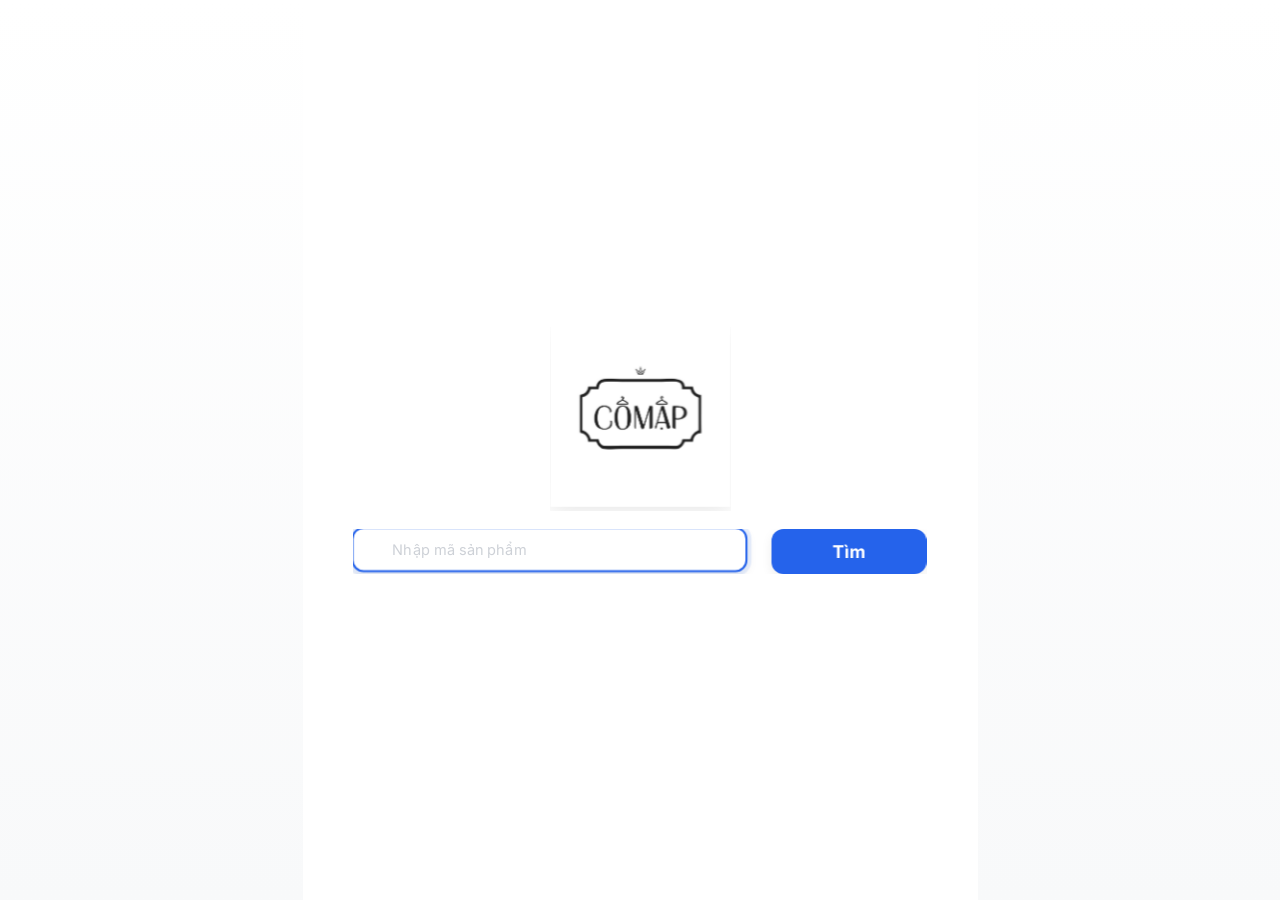
==== commit 1e495b39: "Add files via upload" ====
--- a/index.html
+++ b/index.html
@@ -58,7 +58,7 @@
           <p id="product-price" aria-label="Giá sản phẩm">Không có giá</p>
         </div>
         <div class="location">
-          <p id="location-info" aria-label="Vị trí sản phẩm">Không có vị trí</p>
+          <p id="location-info" aria-label="Chất liệu sản phẩm">Không có chất liệu</p>
         </div>
       </div>
     </div>
@@ -221,4 +221,4 @@
     window.goToResultPage = goToResultPage;
   </script>
 </body>
-</html>+</html>
--- a/style.css
+++ b/style.css
@@ -79,10 +79,22 @@
   text-rendering: optimizeLegibility;
   -webkit-font-smoothing: antialiased;
   -moz-osx-font-smoothing: grayscale;
-  /* Tỉ lệ 9:16 */
-  aspect-ratio: 9 / 16;
-  max-width: 100vw;
+}
+
+/* Container chính với tỉ lệ 3:4 */
+body::after {
+  content: '';
+  position: fixed;
+  top: 50%;
+  left: 50%;
+  transform: translate(-50%, -50%);
+  width: 100vw;
+  height: 133.33vw; /* 4/3 * 100vw để có tỉ lệ 3:4 */
+  max-width: 75vh; /* 3/4 * 100vh */
   max-height: 100vh;
+  aspect-ratio: 3 / 4;
+  pointer-events: none;
+  z-index: 0;
 }
 
 body::before {
@@ -117,11 +129,11 @@
 
 /* Welcome Page */
 .welcome-page {
-  width: 100%;
-  height: 100%;
-  max-width: 100vw;
+  width: 100vw;
+  height: 133.33vw; /* 4/3 * 100vw để có tỉ lệ 3:4 */
+  max-width: 75vh; /* 3/4 * 100vh */
   max-height: 100vh;
-  aspect-ratio: 9 / 16;
+  aspect-ratio: 3 / 4;
   text-align: center;
   display: flex;
   flex-direction: column;
@@ -132,10 +144,14 @@
   border: none;
   box-shadow: none;
   animation: fadeInUp 0.6s cubic-bezier(0.16, 1, 0.3, 1);
-  position: relative;
+  position: fixed;
+  top: 50%;
+  left: 50%;
+  transform: translate(-50%, -50%);
   overflow: hidden;
   justify-content: center;
   align-items: center;
+  z-index: 1;
 }
 
 .logo-container {
@@ -293,8 +309,10 @@
 /* Result Page */
 .result-page {
   width: 100vw;
-  height: 100vh;
-  aspect-ratio: 9 / 16;
+  height: 133.33vw; /* 4/3 * 100vw để có tỉ lệ 3:4 */
+  max-width: 75vh; /* 3/4 * 100vh */
+  max-height: 100vh;
+  aspect-ratio: 3 / 4;
   padding: 2vh 3vw;
   display: none;
   flex-direction: column;
@@ -305,10 +323,9 @@
   border: none;
   box-shadow: none;
   position: fixed;
-  top: 0;
-  left: 0;
-  right: 0;
-  bottom: 0;
+  top: 50%;
+  left: 50%;
+  transform: translate(-50%, -50%);
   overflow: hidden;
   justify-content: flex-start;
   z-index: 1;
@@ -322,13 +339,13 @@
   /* Giảm thời gian animation */
 }
 
-/* Hình ảnh tràn màn hình */
+/* Hình ảnh luôn hiển thị đầy đủ trong tỉ lệ 3:4 */
 .image-container {
-  position: fixed;
+  position: absolute;
   top: 0;
   left: 0;
-  width: 100vw;
-  height: 100vh;
+  width: 100%;
+  height: 100%;
   display: flex;
   align-items: center;
   justify-content: center;
@@ -347,9 +364,9 @@
 }
 
 .product-image {
-  width: 100vw;
-  height: 100vh;
-  object-fit: cover;
+  width: 100%;
+  height: 100%;
+  object-fit: contain;
   object-position: center;
   opacity: 0;
   animation: fadeInScale 0.8s 0.2s cubic-bezier(0.16, 1, 0.3, 1) forwards;
@@ -358,7 +375,7 @@
   display: block;
   transition: opacity 0.4s ease;
   will-change: opacity;
-  /* Hình ảnh tràn toàn màn hình */
+  /* Hình ảnh luôn hiển thị đầy đủ, scale theo container 3:4 */
 }
 
 .product-image:hover {
@@ -422,7 +439,7 @@
   position: absolute;
   bottom: 2vh;
   left: 3vw;
-  background: rgba(255, 255, 255, 0.95);
+  background: rgba(255, 255, 255, 0.5);
   backdrop-filter: blur(10px);
   -webkit-backdrop-filter: blur(10px);
   padding: 1.5vh 2vw;
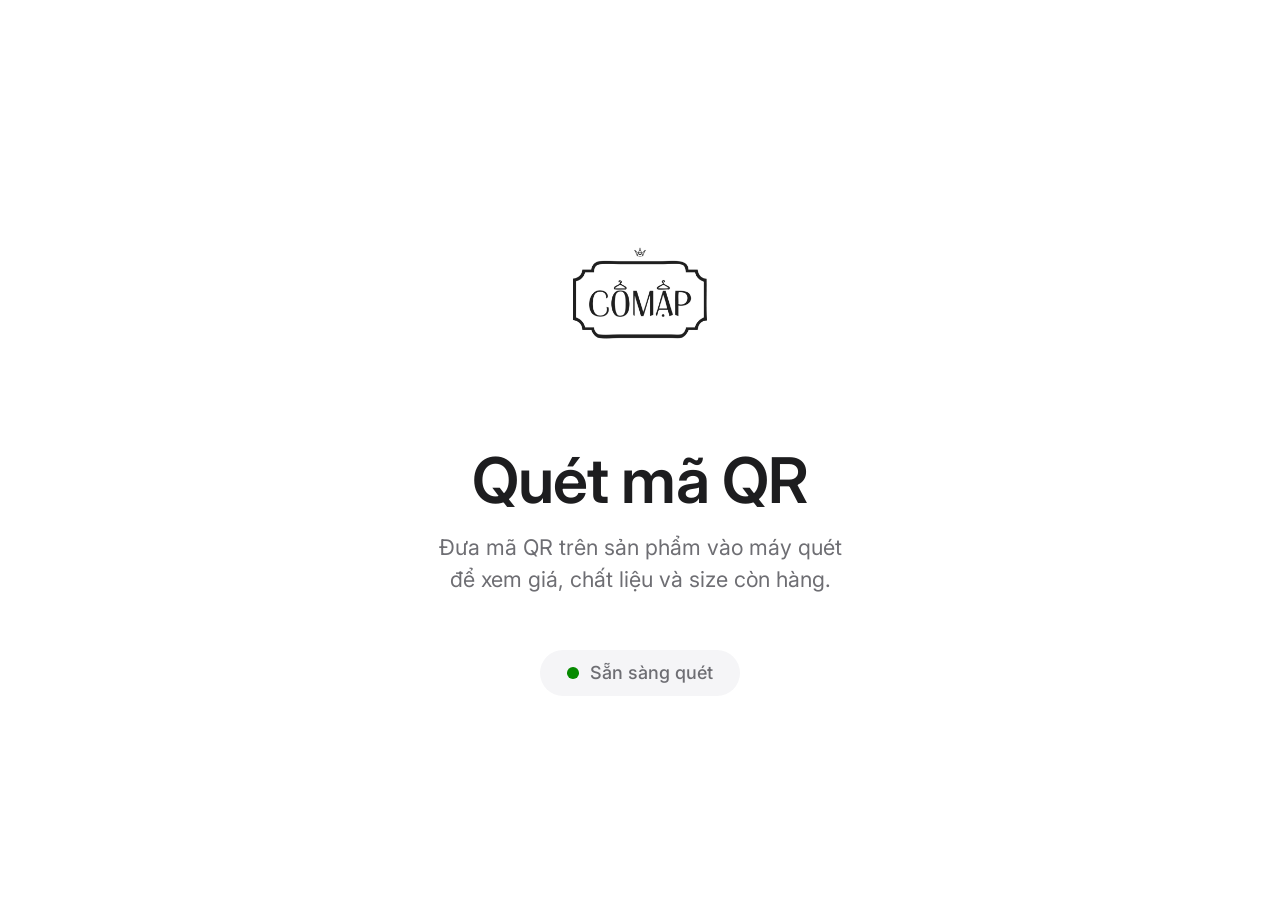
==== commit 90df0743: "Add files via upload" ====
--- a/index.html
+++ b/index.html
@@ -2,91 +2,71 @@
 <html lang="vi">
 <head>
   <meta charset="UTF-8">
-  <meta name="viewport" content="width=device-width, initial-scale=1.0, maximum-scale=1.0, user-scalable=no">
+  <meta name="viewport" content="width=device-width, initial-scale=1.0">
   <meta name="description" content="Tìm kiếm thông tin sản phẩm - CÔ MẬP FASHION">
   <title>Tìm Kiếm Sản Phẩm - CÔ MẬP FASHION</title>
-  
+
   <!-- Preload font để tải nhanh hơn -->
   <link rel="preconnect" href="https://fonts.googleapis.com">
   <link rel="preconnect" href="https://fonts.gstatic.com" crossorigin>
-  <link href="https://fonts.googleapis.com/css2?family=Inter:wght@300;400;500;600;700;800;900&display=swap" rel="stylesheet">
-  
+  <link href="https://fonts.googleapis.com/css2?family=Inter:wght@400;500;600;700&display=swap" rel="stylesheet">
+
   <link rel="stylesheet" href="style.css">
 </head>
 <body>
-  <!-- Welcome Page -->
-  <div class="welcome-page" id="welcome-page">
-    <div class="logo-container">
-      <img src="comap_logo.jpg" alt="CÔ MẬP FASHION NÈ" class="logo" loading="eager">
-    </div>
-    <div class="search-container">
-      <input 
-        type="text" 
-        id="welcomeProductCode" 
-        placeholder="Nhập mã sản phẩm"
-        autocomplete="off"
-        spellcheck="false"
-        aria-label="Nhập mã sản phẩm để tìm kiếm"
-      >
-      <button 
-        class="search-button" 
-        onclick="goToResultPage()"
-        aria-label="Tìm kiếm sản phẩm"
-      >
-        <span>Tìm</span>
-      </button>
-    </div>
-  </div>
-
-  <!-- Result Page -->
-  <div class="result-page" id="result-page" style="display: none;">
+  <!-- Ô nhập vô hình: nhận tín hiệu từ máy quét QR, người dùng không thấy và không cần chạm -->
+  <input
+    type="text"
+    id="welcomeProductCode"
+    class="scanner-input"
+    autocomplete="off"
+    spellcheck="false"
+    aria-label="Ô nhận mã từ máy quét QR"
+  >
+  <input
+    type="text"
+    id="productCode"
+    class="scanner-input"
+    autocomplete="off"
+    spellcheck="false"
+    aria-label="Ô nhận mã từ máy quét QR"
+  >
+  <button id="backButton" class="scanner-input" aria-hidden="true" tabindex="-1"></button>
+
+  <!-- Màn hình chờ -->
+  <main class="welcome-page" id="welcome-page">
+    <section class="hero">
+      <img src="comap_logo.jpg" alt="CÔ MẬP FASHION" class="logo" loading="eager">
+      <h1 class="hero-title">Quét mã QR</h1>
+      <p class="hero-subtitle">Đưa mã QR trên sản phẩm vào máy quét<br>để xem giá, chất liệu và size còn hàng.</p>
+      <div class="scan-indicator">
+        <span class="scan-dot"></span>
+        <span>Sẵn sàng quét</span>
+      </div>
+    </section>
+  </main>
+
+  <!-- Màn hình kết quả -->
+  <main class="result-page" id="result-page" style="display: none;">
     <div class="image-container">
-      <img 
-        src="comap_logo.jpg" 
-        alt="Hình ảnh sản phẩm" 
-        id="product-image" 
+      <img
+        src="comap_logo.jpg"
+        alt="Hình ảnh sản phẩm"
+        id="product-image"
         class="product-image"
         loading="lazy"
       >
     </div>
-    <div class="info-container">
-      <div class="sizes">
-        <ul id="size-list" class="size-list" aria-label="Danh sách size và số lượng"></ul>
+
+    <div class="info-panel">
+      <div class="info-head">
+        <h1 class="product-title" id="product-title">&nbsp;</h1>
+        <p class="product-price" id="product-price" aria-label="Giá sản phẩm">Không có giá</p>
       </div>
-      <div class="price-location">
-        <div class="price">
-          <p id="product-price" aria-label="Giá sản phẩm">Không có giá</p>
-        </div>
-        <div class="location">
-          <p id="location-info" aria-label="Chất liệu sản phẩm">Không có chất liệu</p>
-        </div>
-      </div>
+      <p class="product-material" id="location-info" aria-label="Chất liệu sản phẩm">Không có chất liệu</p>
+      <ul id="size-list" class="size-list" aria-label="Danh sách size và số lượng"></ul>
     </div>
-    <div class="search-container">
-      <input 
-        type="text" 
-        id="productCode" 
-        placeholder="Nhập mã sản phẩm khác"
-        autocomplete="off"
-        spellcheck="false"
-        aria-label="Nhập mã sản phẩm khác để tìm kiếm"
-      >
-      <button 
-        class="search-button" 
-        onclick="searchProduct()"
-        aria-label="Tìm kiếm sản phẩm"
-      >
-        <span>Tìm</span>
-      </button>
-    </div>
-    <button 
-      id="backButton" 
-      class="back-button"
-      aria-label="Quay lại trang chủ"
-    >
-      ← Quay lại
-    </button>
-  </div>
+  </main>
 
   <script src="app.js"></script>
 
@@ -103,24 +83,27 @@
       notification.textContent = message;
       notification.style.cssText = `
         position: fixed;
-        top: 20px;
-        right: 20px;
-        background: ${type === 'error' ? '#ef4444' : '#667eea'};
+        top: 3vh;
+        left: 50%;
+        transform: translateX(-50%);
+        background: ${type === 'error' ? '#ff3b30' : '#0071e3'};
         color: white;
-        padding: 16px 24px;
-        border-radius: 12px;
-        box-shadow: 0 8px 24px rgba(0, 0, 0, 0.2);
+        padding: 1.5vh 3vh;
+        border-radius: 980px;
+        box-shadow: 0 8px 24px rgba(0, 0, 0, 0.15);
         z-index: 10000;
-        animation: slideIn 0.3s ease-out;
+        animation: dropIn 0.3s ease-out;
         font-weight: 500;
-        max-width: 300px;
+        font-size: 2vh;
+        max-width: 80vw;
+        text-align: center;
       `;
-      
+
       document.body.appendChild(notification);
-      
+
       // Tự động xóa sau 3 giây
       setTimeout(() => {
-        notification.style.animation = 'slideOut 0.3s ease-out';
+        notification.style.animation = 'dropOut 0.3s ease-out';
         setTimeout(() => notification.remove(), 300);
       }, 3000);
     }
@@ -128,23 +111,23 @@
     // Thêm CSS animation cho notification
     const style = document.createElement('style');
     style.textContent = `
-      @keyframes slideIn {
+      @keyframes dropIn {
         from {
-          transform: translateX(100%);
+          transform: translateX(-50%) translateY(-150%);
           opacity: 0;
         }
         to {
-          transform: translateX(0);
+          transform: translateX(-50%) translateY(0);
           opacity: 1;
         }
       }
-      @keyframes slideOut {
+      @keyframes dropOut {
         from {
-          transform: translateX(0);
+          transform: translateX(-50%) translateY(0);
           opacity: 1;
         }
         to {
-          transform: translateX(100%);
+          transform: translateX(-50%) translateY(-150%);
           opacity: 0;
         }
       }
@@ -156,8 +139,8 @@
       // Focus vào input khi trang load
       if (welcomeInput) {
         welcomeInput.focus();
-        
-        // Xử lý Enter key
+
+        // Xử lý Enter key (máy quét thường tự gửi Enter sau khi quét)
         welcomeInput.addEventListener("keydown", event => {
           if (event.key === "Enter") {
             event.preventDefault();
@@ -165,7 +148,7 @@
           }
         });
 
-        // Auto search sau khi nhập (debounce)
+        // Auto search cho máy quét không gửi phím Enter (debounce)
         let welcomeTimeout = null;
         welcomeInput.addEventListener("input", () => {
           clearTimeout(welcomeTimeout);
@@ -187,7 +170,43 @@
             }
           }
         });
-      }
+
+        // Auto search cho máy quét QR không gửi phím Enter (debounce)
+        let resultTimeout = null;
+        resultInput.addEventListener("input", () => {
+          clearTimeout(resultTimeout);
+          resultTimeout = setTimeout(() => {
+            if (resultInput.value.trim() !== "" && typeof window.searchProduct === 'function') {
+              window.searchProduct();
+            }
+          }, 500);
+        });
+      }
+
+      // Bắt phím toàn cục: mọi tín hiệu từ máy quét luôn được đưa vào
+      // ô nhập của trang đang hiển thị, dù focus đang ở đâu
+      document.addEventListener("keydown", event => {
+        if (event.ctrlKey || event.metaKey || event.altKey) return;
+
+        const active = document.activeElement;
+        if (active === welcomeInput || active === resultInput) return;
+
+        const isPrintable = event.key.length === 1;
+        if (!isPrintable && event.key !== "Enter") return;
+
+        const resultVisible = document.getElementById('result-page').style.display !== 'none';
+        const targetInput = resultVisible ? resultInput : welcomeInput;
+        if (targetInput) targetInput.focus();
+      });
+
+      // Nếu focus bị mất (ví dụ sau khi trình duyệt tự động blur), giành lại
+      setInterval(() => {
+        const active = document.activeElement;
+        if (active !== welcomeInput && active !== resultInput) {
+          const resultVisible = document.getElementById('result-page').style.display !== 'none';
+          (resultVisible ? resultInput : welcomeInput).focus();
+        }
+      }, 2000);
     });
 
     // Hàm chuyển đến trang kết quả
@@ -198,12 +217,12 @@
       }
 
       const welcomeProductCode = welcomeInput.value.trim().toUpperCase();
-      
+
       if (welcomeProductCode) {
         resultInput.value = welcomeProductCode;
         document.getElementById('welcome-page').style.display = 'none';
-        document.getElementById('result-page').style.display = 'block';
-        
+        document.getElementById('result-page').style.display = 'flex';
+
         // Focus vào result input và gọi search
         setTimeout(() => {
           resultInput.focus();
@@ -212,7 +231,7 @@
           }
         }, 100);
       } else {
-        showNotification("Vui lòng nhập mã sản phẩm!", 'error');
+        showNotification("Vui lòng quét lại mã sản phẩm!", 'error');
         welcomeInput.focus();
       }
     }
--- a/style.css
+++ b/style.css
@@ -1,36 +1,27 @@
-/* Font được load qua link tag trong HTML để tối ưu performance */
+/* ============================================
+   CÔ MẬP FASHION — màn hình kiosk dọc 9:16
+   Phong cách Apple: trắng, tối giản, typography lớn
+   Không cuộn, không tương tác — chỉ quét QR
+   ============================================ */
 
 :root {
-  /* —— White Theme —— */
-  --glass-bg: #ffffff;
-  --glass-border: rgba(0, 0, 0, 0.08);
-  --glass-shadow: 0 4px 20px rgba(0, 0, 0, 0.08), 0 0 0 1px rgba(0, 0, 0, 0.05);
-  --glass-backdrop: blur(0px);
-  --r: 24px;
-
-  /* —— White Background —— */
-  --bg-gradient: #ffffff;
-  --bg-secondary: #f8f9fa;
-  
-  /* —— Card Colors —— */
-  --card-gradient-1: #ffffff;
-  --card-gradient-2: #ffffff;
-  --card-gradient-3: #ffffff;
-  --card-hover: #f8f9fa;
-
-  /* —— Colors —— */
-  --primary: #2563eb;
-  --primary-dark: #1d4ed8;
-  --primary-light: #3b82f6;
-  --accent: #6366f1;
-  --success: #10b981;
-  --text: #111827;
-  --text-secondary: #6b7280;
-  --text-light: #9ca3af;
-  --divider: rgba(0, 0, 0, 0.1);
-  --shadow-sm: 0 1px 3px rgba(0, 0, 0, 0.05);
-  --shadow-md: 0 4px 12px rgba(0, 0, 0, 0.08);
-  --shadow-lg: 0 8px 24px rgba(0, 0, 0, 0.12);
+  /* —— Màu nền —— */
+  --bg: #ffffff;
+  --bg-secondary: #f5f5f7;
+
+  /* —— Chữ —— */
+  --text: #1d1d1f;
+  --text-secondary: #6e6e73;
+  --text-light: #86868b;
+
+  /* —— Màu nhấn (xanh Apple) —— */
+  --blue: #0071e3;
+  --red: #ff3b30;
+  --green: #068a00;
+
+  /* —— Viền & bo góc —— */
+  --divider: #d2d2d7;
+  --radius-pill: 980px;
 }
 
 * {
@@ -39,706 +30,244 @@
   box-sizing: border-box;
 }
 
-/* Performance optimizations */
-* {
+html, body {
+  height: 100%;
+  overflow: hidden; /* màn hình hiển thị — không bao giờ cuộn */
+}
+
+body {
+  font-family: -apple-system, BlinkMacSystemFont, 'SF Pro Text', 'SF Pro Display',
+    'Helvetica Neue', 'Inter', Arial, sans-serif;
+  background: var(--bg);
+  color: var(--text);
+  text-rendering: optimizeLegibility;
   -webkit-font-smoothing: antialiased;
   -moz-osx-font-smoothing: grayscale;
-}
-
-/* Tối ưu rendering cho các elements có animation */
-.welcome-page,
-.result-page,
-.logo-container,
-.search-container,
-.image-container,
-.sizes,
-.price,
-.location {
-  will-change: transform, opacity;
-  contain: layout style paint;
-}
-
-body, html {
-  height: 100vh;
-  width: 100vw;
-  font-family: 'Inter', -apple-system, BlinkMacSystemFont, 'Segoe UI', sans-serif;
-  background: var(--bg-gradient);
-  color: var(--text);
-  display: flex;
-  justify-content: center;
-  align-items: center;
-  padding: 0;
-  margin: 0;
-  overflow: hidden;
+  cursor: none; /* không có chuột trên màn hình hiển thị */
+}
+
+/* ============================================
+   Ô nhập vô hình — chỉ để nhận tín hiệu máy quét
+   (không dùng display:none vì sẽ mất khả năng focus)
+   ============================================ */
+.scanner-input {
   position: fixed;
   top: 0;
   left: 0;
-  right: 0;
-  bottom: 0;
-  /* Tối ưu rendering */
-  text-rendering: optimizeLegibility;
-  -webkit-font-smoothing: antialiased;
-  -moz-osx-font-smoothing: grayscale;
-}
-
-/* Container chính với tỉ lệ 3:4 */
-body::after {
-  content: '';
-  position: fixed;
-  top: 50%;
-  left: 50%;
-  transform: translate(-50%, -50%);
-  width: 100vw;
-  height: 133.33vw; /* 4/3 * 100vw để có tỉ lệ 3:4 */
-  max-width: 75vh; /* 3/4 * 100vh */
-  max-height: 100vh;
-  aspect-ratio: 3 / 4;
+  width: 1px;
+  height: 1px;
+  opacity: 0;
+  border: 0;
+  padding: 0;
+  background: transparent;
   pointer-events: none;
-  z-index: 0;
-}
-
-body::before {
-  content: '';
-  position: fixed;
-  top: 0;
-  left: 0;
-  right: 0;
-  bottom: 0;
-  width: 100vw;
+  z-index: -1;
+}
+
+/* ============================================
+   Màn hình chờ — hero kiểu Apple
+   ============================================ */
+.welcome-page {
   height: 100vh;
-  background: linear-gradient(180deg, #ffffff 0%, #f8f9fa 100%);
-  pointer-events: none;
-  z-index: 0;
-  overflow: hidden;
-}
-
-body > * {
-  position: relative;
-  z-index: 1;
-}
-
-/* —— Hiệu ứng chung —— */
-.glass {
-  background: var(--glass-bg);
-  border: 1px solid var(--glass-border);
-  backdrop-filter: var(--glass-backdrop);
-  -webkit-backdrop-filter: var(--glass-backdrop);
-  border-radius: var(--r);
-  box-shadow: var(--glass-shadow);
-}
-
-/* Welcome Page */
-.welcome-page {
-  width: 100vw;
-  height: 133.33vw; /* 4/3 * 100vw để có tỉ lệ 3:4 */
-  max-width: 75vh; /* 3/4 * 100vh */
-  max-height: 100vh;
-  aspect-ratio: 3 / 4;
-  text-align: center;
-  display: flex;
-  flex-direction: column;
-  gap: 2vh;
-  padding: 3vh 4vw;
-  background: var(--glass-bg);
-  border-radius: 0;
-  border: none;
-  box-shadow: none;
-  animation: fadeInUp 0.6s cubic-bezier(0.16, 1, 0.3, 1);
-  position: fixed;
-  top: 50%;
-  left: 50%;
-  transform: translate(-50%, -50%);
-  overflow: hidden;
-  justify-content: center;
-  align-items: center;
-  z-index: 1;
-}
-
-.logo-container {
-  animation: fadeInScale 1s 0.2s cubic-bezier(0.16, 1, 0.3, 1) backwards;
-  position: relative;
-  z-index: 1;
-}
-
-.logo {
-  width: 35vw;
-  max-width: 180px;
-  height: auto;
-  object-fit: contain;
-  filter: drop-shadow(0 4px 12px rgba(0, 0, 0, 0.1));
-  transition: transform 0.4s cubic-bezier(0.34, 1.56, 0.64, 1);
-  will-change: transform;
-  /* Chỉ animate khi cần */
-  animation: float 3s ease-in-out infinite;
-  animation-play-state: running;
-}
-
-.logo:hover {
-  transform: scale(1.08) rotate(2deg);
-  animation-play-state: paused;
-}
-
-@keyframes fadeInScale {
-  from {
-    opacity: 0;
-    transform: scale(0.9);
-  }
-  to {
-    opacity: 1;
-    transform: scale(1);
-  }
-}
-
-/* Search */
-.search-container {
-  display: flex;
-  gap: 2vw;
-  width: 100%;
-  margin-top: 0;
-  animation: fadeInUp 0.8s 0.4s cubic-bezier(0.16, 1, 0.3, 1) backwards;
-  position: relative;
-  z-index: 1;
-}
-
-.search-container input,
-.search-container .search-button {
-  height: 5vh;
-  max-height: 48px;
-  border-radius: 12px;
-  font-family: 'Inter', sans-serif;
-  font-size: 0.9rem;
-  font-weight: 500;
-  padding: 0 3vw;
-  transition: all 0.3s cubic-bezier(0.4, 0, 0.2, 1);
-  border: none;
-}
-
-.search-container input {
-  flex: 4;
-  background: #ffffff;
-  border: 2px solid var(--divider);
-  outline: none;
-  color: var(--text);
-  box-shadow: var(--shadow-sm);
-  transition: all 0.3s cubic-bezier(0.4, 0, 0.2, 1);
-}
-
-.search-container input::placeholder {
-  color: var(--text-light);
-  font-weight: 400;
-  transition: opacity 0.3s ease;
-}
-
-.search-container input:focus {
-  border-color: var(--primary);
-  background: #ffffff;
-  box-shadow: 0 0 0 4px rgba(37, 99, 235, 0.1), var(--shadow-md);
-  transform: translateY(-2px) scale(1.01);
-  will-change: transform, box-shadow;
-  /* Chỉ pulse khi focus, tắt khi blur */
-}
-
-.search-container input:focus::placeholder {
-  opacity: 0.5;
-}
-
-.search-container .search-button {
-  flex: 1;
-  min-width: 120px;
-  background: var(--primary);
-  color: white;
-  font-weight: 700;
-  font-size: 1.1rem;
-  cursor: pointer;
-  box-shadow: var(--shadow-md);
-  position: relative;
-  overflow: hidden;
-  transition: all 0.3s cubic-bezier(0.4, 0, 0.2, 1);
-}
-
-.search-container .search-button::before {
-  content: '';
-  position: absolute;
-  top: 0;
-  left: -100%;
-  width: 100%;
+  height: 100dvh;
+}
+
+.hero {
   height: 100%;
-  background: linear-gradient(90deg, transparent, rgba(255, 255, 255, 0.3), transparent);
-  transition: left 0.6s ease;
-}
-
-.search-container .search-button::after {
-  content: '';
-  position: absolute;
-  top: 50%;
-  left: 50%;
-  width: 0;
-  height: 0;
-  border-radius: 50%;
-  background: rgba(255, 255, 255, 0.3);
-  transform: translate(-50%, -50%);
-  transition: width 0.6s ease, height 0.6s ease;
-}
-
-.search-container .search-button:hover::before {
-  left: 100%;
-}
-
-.search-container .search-button:hover::after {
-  width: 300px;
-  height: 300px;
-}
-
-.search-container .search-button {
-  will-change: transform;
-}
-
-.search-container .search-button:hover {
-  transform: translateY(-3px) scale(1.02);
-  box-shadow: var(--shadow-lg);
-  background: var(--primary-dark);
-  /* Loại bỏ pulse animation để tăng performance */
-}
-
-.search-container .search-button:active {
-  transform: translateY(-1px) scale(0.98);
-  box-shadow: var(--shadow-sm);
-  animation: none;
-}
-
-/* Result Page */
-.result-page {
-  width: 100vw;
-  height: 133.33vw; /* 4/3 * 100vw để có tỉ lệ 3:4 */
-  max-width: 75vh; /* 3/4 * 100vh */
-  max-height: 100vh;
-  aspect-ratio: 3 / 4;
-  padding: 2vh 3vw;
-  display: none;
-  flex-direction: column;
-  align-items: center;
-  gap: 1.5vh;
-  background: transparent;
-  border-radius: 0;
-  border: none;
-  box-shadow: none;
-  position: fixed;
-  top: 50%;
-  left: 50%;
-  transform: translate(-50%, -50%);
-  overflow: hidden;
-  justify-content: flex-start;
-  z-index: 1;
-  /* Nền trong suốt, hình ảnh ở phía sau */
-  content-visibility: auto;
-}
-
-.result-page.visible {
-  display: flex;
-  animation: fadeInUp 0.6s cubic-bezier(0.16, 1, 0.3, 1);
-  /* Giảm thời gian animation */
-}
-
-/* Hình ảnh luôn hiển thị đầy đủ trong tỉ lệ 3:4 */
-.image-container {
-  position: absolute;
-  top: 0;
-  left: 0;
-  width: 100%;
-  height: 100%;
-  display: flex;
-  align-items: center;
-  justify-content: center;
-  padding: 0;
-  margin: 0;
-  background: transparent;
-  border: none;
-  box-shadow: none;
-  z-index: 0;
-  overflow: hidden;
-}
-
-.image-container:hover {
-  transform: none;
-  box-shadow: none;
-}
-
-.product-image {
-  width: 100%;
-  height: 100%;
-  object-fit: contain;
-  object-position: center;
-  opacity: 0;
-  animation: fadeInScale 0.8s 0.2s cubic-bezier(0.16, 1, 0.3, 1) forwards;
-  border-radius: 0;
-  filter: none;
-  display: block;
-  transition: opacity 0.4s ease;
-  will-change: opacity;
-  /* Hình ảnh luôn hiển thị đầy đủ, scale theo container 3:4 */
-}
-
-.product-image:hover {
-  opacity: 1;
-}
-
-/* Info Container — absolute positioning */
-.info-container {
-  position: absolute;
-  top: 0;
-  left: 0;
-  right: 0;
-  bottom: 0;
-  width: 100%;
-  height: 100%;
-  z-index: 2;
-  pointer-events: none;
-}
-
-.info-container > * {
-  pointer-events: auto;
-}
-
-/* Container chứa price và location */
-.price-location {
-  position: absolute;
-  bottom: 2vh;
-  right: 3vw;
-  display: flex;
-  flex-direction: column;
-  gap: 0.8vh;
-  width: auto;
-  max-width: 40%;
-  z-index: 3;
-}
-
-/* Card chung */
-.info-card {
-  padding: 20px;
-  border-radius: 20px;
-  background: #ffffff;
-  border: 1px solid var(--divider);
   display: flex;
   flex-direction: column;
   align-items: center;
   justify-content: center;
   text-align: center;
-  min-height: 100px;
-  box-shadow: var(--shadow-sm);
-  transition: all 0.3s cubic-bezier(0.4, 0, 0.2, 1);
-}
-
-.info-card:hover {
-  transform: translateY(-4px);
-  box-shadow: var(--shadow-md);
-  background: var(--card-hover);
-}
-
-/* —— SIZE DỌC 1 CỘT —— */
-.sizes {
-  position: absolute;
-  bottom: 2vh;
-  left: 3vw;
-  background: rgba(255, 255, 255, 0.5);
-  backdrop-filter: blur(10px);
-  -webkit-backdrop-filter: blur(10px);
-  padding: 1.5vh 2vw;
-  border-radius: 12px;
-  width: auto;
-  min-width: 200px;
-  max-width: 45%;
-  box-shadow: var(--shadow-md);
-  border: 1px solid rgba(255, 255, 255, 0.3);
+  padding: 0 8vw;
+  animation: fadeIn 0.6s ease;
+}
+
+.logo {
+  width: 22vh;
+  max-width: 60vw;
+  height: auto;
+  object-fit: contain;
+  margin-bottom: 5vh;
+}
+
+.hero-title {
+  font-size: 7vh;
+  font-weight: 600;
+  letter-spacing: -0.015em;
+  line-height: 1.05;
+  color: var(--text);
+}
+
+.hero-subtitle {
+  margin-top: 2vh;
+  font-size: 2.4vh;
+  font-weight: 400;
+  line-height: 1.5;
+  color: var(--text-secondary);
+}
+
+/* —— Chỉ báo "Sẵn sàng quét" nhấp nháy nhẹ —— */
+.scan-indicator {
+  margin-top: 6vh;
+  display: inline-flex;
+  align-items: center;
+  gap: 1.2vh;
+  padding: 1.4vh 3vh;
+  border-radius: var(--radius-pill);
+  background: var(--bg-secondary);
+  font-size: 2vh;
+  font-weight: 500;
+  color: var(--text-secondary);
+}
+
+.scan-dot {
+  width: 1.3vh;
+  height: 1.3vh;
+  border-radius: 50%;
+  background: var(--green);
+  animation: pulse 1.6s ease-in-out infinite;
+}
+
+/* ============================================
+   Màn hình kết quả — ảnh 3:4 trên, thông tin dưới
+   (trên màn 9:16: ảnh chiếm ~75% chiều cao, thông tin ~25%)
+   ============================================ */
+.result-page {
+  height: 100vh;
+  height: 100dvh;
+  display: none; /* JS bật thành flex */
+  flex-direction: column;
+  animation: fadeIn 0.4s ease;
+}
+
+/* —— Ảnh sản phẩm 3:4: phủ đúng 100% chiều ngang màn hình —— */
+/* Màn 9:16 dọc: ảnh cao 4/3 × 100vw = 75% chiều cao, thông tin chiếm 25% còn lại */
+.image-container {
+  /* Cho phép co nhẹ chiều cao nếu màn hình không đúng chuẩn 9:16,
+     chiều ngang thì luôn giữ đủ 100% */
+  flex: 0 1 auto;
   min-height: 0;
-  max-height: 40vh;
+  width: 100%;
+  aspect-ratio: 3 / 4; /* khớp đúng tỉ lệ ảnh gốc */
+  background: var(--bg-secondary);
+  overflow: hidden;
+  position: relative;
+}
+
+.product-image {
+  width: 100%;
+  height: 100%;
+  object-fit: cover; /* ảnh 3:4 trong khung 3:4 -> vừa khít, không méo, không hở viền */
+  object-position: center;
+  display: block;
+  animation: fadeIn 0.5s ease;
+}
+
+/* Ảnh logo (màn hình lỗi / không tìm thấy) thì hiển thị trọn, không zoom */
+.product-image.logo-mode {
+  object-fit: contain;
+  padding: 6vh;
+}
+
+/* —— Bảng thông tin dưới cùng —— */
+.info-panel {
+  flex: 1 1 auto;
+  min-height: 0;
+  padding: 2.2vh 4vw 2.6vh;
+  background: var(--bg);
   display: flex;
   flex-direction: column;
-  transition: transform 0.3s ease, box-shadow 0.3s ease, background-color 0.3s ease;
-  animation: scaleIn 0.6s ease-out;
-  will-change: transform;
-  overflow-y: auto;
-  overflow-x: hidden;
-  z-index: 3;
-}
-
-.sizes:hover {
-  transform: translateY(-2px);
-  box-shadow: var(--shadow-md);
-  background: var(--card-hover);
-}
-
-#sizes-section {
-  background: #ffffff;
-  padding: 20px;
-  border-radius: 20px;
-  width: 100%;
-  box-shadow: var(--shadow-sm);
-  border: 1px solid var(--divider);
-  min-height: 100px;
-  display: flex;
-  flex-direction: column;
-  transition: all 0.4s cubic-bezier(0.34, 1.56, 0.64, 1);
-  animation: scaleIn 0.6s ease-out;
-}
-
-#sizes-section:hover {
-  transform: translateY(-2px);
-  box-shadow: var(--shadow-md);
-  background: var(--card-hover);
-}
-
+  gap: 1vh;
+  overflow: hidden;
+}
+
+.info-head {
+  display: flex;
+  align-items: baseline;
+  justify-content: space-between;
+  gap: 4vw;
+}
+
+.product-title {
+  font-size: 4.2vh;
+  font-weight: 600;
+  letter-spacing: -0.01em;
+  line-height: 1.1;
+  color: var(--text);
+  white-space: nowrap;
+  overflow: hidden;
+  text-overflow: ellipsis;
+}
+
+.product-price {
+  font-size: 3.6vh;
+  font-weight: 600;
+  color: var(--text);
+  white-space: nowrap;
+}
+
+.product-material {
+  font-size: 2vh;
+  font-weight: 400;
+  color: var(--text-secondary);
+  line-height: 1.35;
+  overflow: hidden;
+  text-overflow: ellipsis;
+  white-space: nowrap;
+}
+
+/* —— Size còn hàng: dãy pill ngang kiểu Apple —— */
 .size-list {
   list-style: none;
-  margin: 0;
-  padding: 0;
-  display: flex;
-  flex-direction: column;
-  gap: 0.8vh;
-  width: 100%;
-  flex: 1;
+  display: flex;
+  flex-wrap: wrap;
+  align-content: flex-start;
+  gap: 1.2vh;
+  margin-top: 0.6vh;
   min-height: 0;
+  overflow: hidden;
 }
 
 .size-list li {
-  display: flex;
-  align-items: center;
-  justify-content: space-between;
-  padding: 1vh 2vw;
-  border-radius: 10px;
-  background: rgba(255, 255, 255, 0.9);
-  backdrop-filter: blur(8px);
-  -webkit-backdrop-filter: blur(8px);
-  border: 1px solid rgba(255, 255, 255, 0.3);
-  font-weight: 600;
-  color: var(--text);
-  font-size: 0.85rem;
-  transition: transform 0.3s cubic-bezier(0.4, 0, 0.2, 1), 
-              background-color 0.3s ease,
-              border-color 0.3s ease,
-              box-shadow 0.3s ease;
-  box-shadow: var(--shadow-sm);
-  animation: slideInRight 0.5s ease-out backwards;
-  will-change: transform;
-  flex-shrink: 0;
-  /* Tối ưu: chỉ animate các thuộc tính rẻ */
-}
-
-.size-list li:nth-child(1) { animation-delay: 0.05s; }
-.size-list li:nth-child(2) { animation-delay: 0.1s; }
-.size-list li:nth-child(3) { animation-delay: 0.15s; }
-.size-list li:nth-child(4) { animation-delay: 0.2s; }
-.size-list li:nth-child(5) { animation-delay: 0.25s; }
-.size-list li:nth-child(n+6) { animation-delay: 0.3s; }
-
-.size-list li:hover {
-  background: var(--card-hover);
-  transform: translateX(8px) translateY(-3px) scale(1.02);
-  border-color: var(--primary);
-  box-shadow: var(--shadow-md);
-  /* Loại bỏ pulse animation để tăng performance */
-}
-
-.size-list .sz {
-  min-width: 40px;
-  text-align: left;
-  letter-spacing: 0.5px;
+  display: inline-flex;
+  align-items: baseline;
+  gap: 1vh;
+  padding: 1.2vh 2.4vh;
+  background: var(--bg);
+  border: 1px solid var(--divider);
+  border-radius: 1.8vh;
+  font-size: 2.4vh;
+  color: var(--text);
+  animation: fadeInUp 0.4s ease backwards;
+}
+
+.size-list li:nth-child(1) { animation-delay: 0.03s; }
+.size-list li:nth-child(2) { animation-delay: 0.06s; }
+.size-list li:nth-child(3) { animation-delay: 0.09s; }
+.size-list li:nth-child(4) { animation-delay: 0.12s; }
+.size-list li:nth-child(n+5) { animation-delay: 0.15s; }
+
+.size-list .size-info {
   font-weight: 700;
-  color: var(--text);
-}
-.size-list .sep {
-  opacity: 0.4;
-  margin: 0 8px;
-  color: var(--text-light);
-}
-.size-list .qty {
-  color: var(--primary);
-  font-weight: 800;
-  min-width: 32px;
-  text-align: right;
-  font-size: 1.1rem;
-}
-
-/* GIÁ */
-.price {
-  background: rgba(255, 255, 255, 0.95);
-  backdrop-filter: blur(10px);
-  -webkit-backdrop-filter: blur(10px);
-  padding: 0.8vh 1.5vw;
-  border-radius: 10px;
-  width: 100%;
-  box-shadow: var(--shadow-md);
-  border: 1px solid rgba(255, 255, 255, 0.3);
-  min-height: 0;
-  display: flex;
-  align-items: center;
-  justify-content: center;
-  transition: transform 0.3s ease, box-shadow 0.3s ease, background-color 0.3s ease;
-  animation: scaleIn 0.6s ease-out;
-  will-change: transform;
-  z-index: 2;
-}
-
-.price:hover {
-  transform: translateY(-2px);
-  box-shadow: var(--shadow-md);
-  background: rgba(255, 255, 255, 0.98);
-}
-
-#product-price {
-  font-size: 0.9rem;
-  font-weight: 800;
-  color: var(--text);
-  margin: 0;
-  padding: 0;
-  width: 100%;
-  text-align: center;
-  line-height: 1.2;
-}
-
-/* ĐỊA ĐIỂM */
-.location {
-  background: rgba(255, 255, 255, 0.95);
-  backdrop-filter: blur(10px);
-  -webkit-backdrop-filter: blur(10px);
-  padding: 0.8vh 1.5vw;
-  border-radius: 10px;
-  width: 100%;
-  box-shadow: var(--shadow-md);
-  border: 1px solid rgba(255, 255, 255, 0.3);
-  min-height: 0;
-  display: flex;
-  align-items: center;
-  justify-content: center;
-  transition: transform 0.3s ease, box-shadow 0.3s ease, background-color 0.3s ease;
-  animation: scaleIn 0.6s ease-out;
-  will-change: transform;
-  z-index: 2;
-}
-
-.location:hover {
-  transform: translateY(-2px);
-  box-shadow: var(--shadow-md);
-  background: rgba(255, 255, 255, 0.98);
-}
-
-#location-info {
-  color: var(--text-secondary);
-  font-size: 0.75rem;
-  font-weight: 500;
-  margin: 0;
-  padding: 0;
-  width: 100%;
-  text-align: center;
-  line-height: 1.3;
-}
-
-/* Back Button */
-.back-button {
-  position: absolute;
-  top: 5.5vh;
-  right: 2vw;
-  width: auto;
-  min-width: 60px;
-  max-width: 90px;
-  height: 3.2vh;
-  max-height: 28px;
-  border-radius: 8px;
-  background: rgba(255, 255, 255, 0.95);
-  backdrop-filter: blur(10px);
-  -webkit-backdrop-filter: blur(10px);
-  border: 1px solid rgba(255, 255, 255, 0.3);
-  color: var(--text);
-  font-family: 'Inter', sans-serif;
-  font-size: 0.65rem;
-  font-weight: 600;
-  cursor: pointer;
-  transition: all 0.4s cubic-bezier(0.34, 1.56, 0.64, 1);
-  box-shadow: var(--shadow-md);
-  z-index: 4;
-  display: flex;
-  align-items: center;
-  justify-content: center;
-  animation: fadeInUp 0.8s ease-out;
-  padding: 0 1.2vw;
-}
-
-.back-button::before {
-  content: '';
-  position: absolute;
-  left: 0;
-  top: 0;
-  height: 100%;
-  width: 0;
-  background: var(--primary);
-  border-radius: 16px;
-  transition: width 0.4s ease;
-  z-index: -1;
-}
-
-.back-button:hover::before {
-  width: 100%;
-}
-
-.back-button:hover {
-  background: var(--card-hover);
-  transform: translateY(-3px) scale(1.05);
-  box-shadow: var(--shadow-md);
-  border-color: var(--primary);
-  color: var(--primary);
-}
-
-.back-button:active {
-  transform: translateY(-1px) scale(1.02);
-  box-shadow: var(--shadow-sm);
-}
-
-/* Search container và back button ở góc trên bên phải */
-.result-page .search-container {
-  position: absolute;
-  top: 1.5vh;
-  right: 2vw;
-  gap: 0.8vw;
-  margin-top: 0;
-  flex-shrink: 0;
-  z-index: 4;
-  width: auto;
-  max-width: 45%;
-  flex-direction: row;
-}
-
-.result-page .search-container input {
-  background: rgba(255, 255, 255, 0.95);
-  backdrop-filter: blur(10px);
-  -webkit-backdrop-filter: blur(10px);
-  border: 1px solid rgba(255, 255, 255, 0.3);
-  box-shadow: var(--shadow-md);
-  flex: 1;
-  min-width: 120px;
-}
-
-.result-page .search-container input,
-.result-page .search-container .search-button {
-  height: 3.2vh;
-  max-height: 28px;
-  font-size: 0.7rem;
-  padding: 0 1.5vw;
-  border-radius: 8px;
-}
-
-.result-page .search-container .search-button {
-  min-width: 50px;
-  flex: 0 0 auto;
-  font-size: 0.7rem;
-}
-
-/* Responsive improvements - Loại bỏ vì đã dùng viewport units */
-
-/* Smooth scroll */
-html {
-  scroll-behavior: smooth;
-}
-
-/* Animations */
+  letter-spacing: 0.3px;
+}
+
+.size-list .stock-info {
+  font-weight: 600;
+  font-size: 2vh;
+  color: var(--green);
+}
+
+.size-list .stock-info::before {
+  content: 'còn ';
+  font-weight: 400;
+  color: var(--text-secondary);
+}
+
+/* ============================================
+   Animations
+   ============================================ */
 @keyframes fadeIn {
   from { opacity: 0; }
   to { opacity: 1; }
@@ -747,7 +276,7 @@
 @keyframes fadeInUp {
   from {
     opacity: 0;
-    transform: translateY(20px);
+    transform: translateY(1.5vh);
   }
   to {
     opacity: 1;
@@ -755,96 +284,7 @@
   }
 }
 
-@keyframes fadeInScale {
-  from {
-    opacity: 0;
-    transform: scale(0.95);
-  }
-  to {
-    opacity: 1;
-    transform: scale(1);
-  }
-}
-
-@keyframes slideInRight {
-  from {
-    opacity: 0;
-    transform: translateX(30px);
-  }
-  to {
-    opacity: 1;
-    transform: translateX(0);
-  }
-}
-
-@keyframes slideInLeft {
-  from {
-    opacity: 0;
-    transform: translateX(-30px);
-  }
-  to {
-    opacity: 1;
-    transform: translateX(0);
-  }
-}
-
 @keyframes pulse {
-  0%, 100% {
-    opacity: 1;
-    transform: scale(1);
-  }
-  50% {
-    opacity: 0.8;
-    transform: scale(1.05);
-  }
-}
-
-@keyframes shimmer {
-  0% {
-    background-position: -1000px 0;
-  }
-  100% {
-    background-position: 1000px 0;
-  }
-}
-
-@keyframes bounce {
-  0%, 20%, 50%, 80%, 100% {
-    transform: translateY(0);
-  }
-  40% {
-    transform: translateY(-10px);
-  }
-  60% {
-    transform: translateY(-5px);
-  }
-}
-
-@keyframes float {
-  0%, 100% {
-    transform: translateY(0px);
-  }
-  50% {
-    transform: translateY(-10px);
-  }
-}
-
-@keyframes scaleIn {
-  from {
-    opacity: 0;
-    transform: scale(0.8);
-  }
-  to {
-    opacity: 1;
-    transform: scale(1);
-  }
-}
-
-@keyframes rotate {
-  from {
-    transform: rotate(0deg);
-  }
-  to {
-    transform: rotate(360deg);
-  }
-}+  0%, 100% { opacity: 1; transform: scale(1); }
+  50% { opacity: 0.4; transform: scale(0.85); }
+}
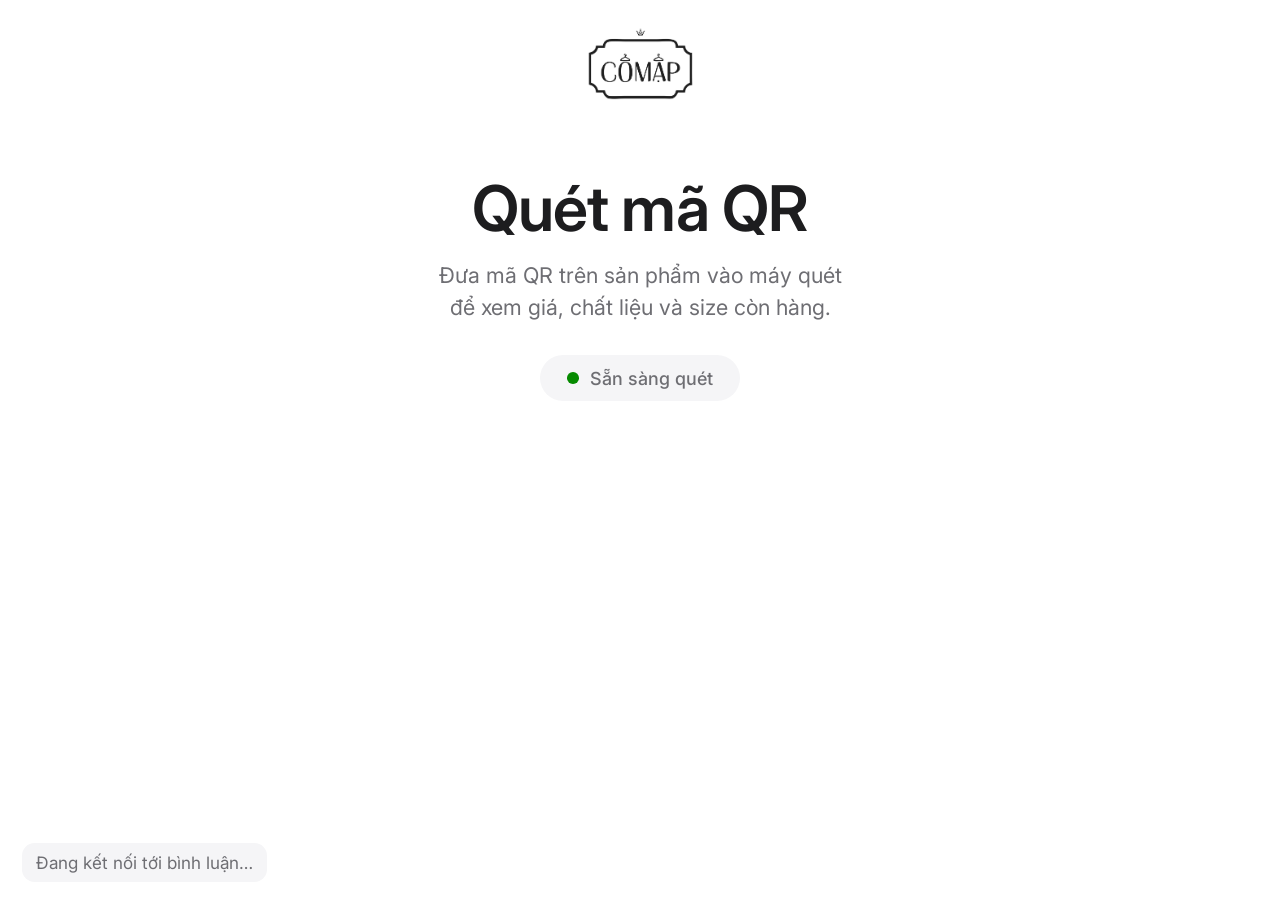
==== commit bc9df09e: "Thêm khung bình luận livestream và sửa lỗi bảo mật - Hiện 5 comment Facebook mới nhất đè lên ảnh sản" ====
--- a/index.html
+++ b/index.html
@@ -5,6 +5,7 @@
   <meta name="viewport" content="width=device-width, initial-scale=1.0">
   <meta name="description" content="Tìm kiếm thông tin sản phẩm - CÔ MẬP FASHION">
   <title>Tìm Kiếm Sản Phẩm - CÔ MẬP FASHION</title>
+  <link rel="icon" href="comap_logo.jpg" type="image/jpeg">
 
   <!-- Preload font để tải nhanh hơn -->
   <link rel="preconnect" href="https://fonts.googleapis.com">
@@ -12,6 +13,7 @@
   <link href="https://fonts.googleapis.com/css2?family=Inter:wght@400;500;600;700&display=swap" rel="stylesheet">
 
   <link rel="stylesheet" href="style.css">
+  <link rel="stylesheet" href="comments.css">
 </head>
 <body>
   <!-- Ô nhập vô hình: nhận tín hiệu từ máy quét QR, người dùng không thấy và không cần chạm -->
@@ -69,6 +71,7 @@
   </main>
 
   <script src="app.js"></script>
+  <script src="comments.js"></script>
 
   <script>
     // Khởi tạo các biến
--- a/comments.css
+++ b/comments.css
@@ -0,0 +1,208 @@
+/* ============================================
+   Bình luận livestream trên màn hình quét mã (giữ nguyên bố cục cũ)
+   Trang kết quả: khung bình luận đè lên phần dưới ảnh, mỗi comment là một thẻ trắng mờ
+   Màn chờ: khung bình luận ở đáy màn hình
+   Chỉ 2 màu nhấn: xanh = hỏi đúng mã đang quét, đỏ = khách bom hàng
+   ============================================ */
+
+/* —— Khung bình luận đè lên ảnh —— */
+.live-panel {
+  position: absolute;
+  left: 0;
+  right: 0;
+  bottom: 0;
+  /* Cao vừa đủ cho 3 dòng tóm tắt + 5 comment mới nhất (COMMENT_MAX_VISIBLE), tối đa 80% ảnh */
+  max-height: 80%;
+  z-index: 2;
+  display: flex;
+  flex-direction: column;
+  padding: 0 2.4vh 2vh;
+  pointer-events: none;
+  /* Nền tối rất nhẹ ở đáy ảnh để thẻ trắng nổi lên */
+  background: linear-gradient(to top, rgba(0, 0, 0, 0.22) 0%, rgba(0, 0, 0, 0) 100%);
+}
+
+/* Tóm tắt: 3 dòng "N khách hỏi MÃ" cho 3 mã được hỏi gần nhất, nằm trên khung comment */
+.lp-asks {
+  display: flex;
+  flex-direction: column;
+  align-items: flex-start;
+  gap: 0.6vh;
+  margin-bottom: 1vh;
+}
+.lp-asks[hidden] { display: none; }
+.lp-ask {
+  padding: 0.6vh 1.8vh;
+  border-radius: var(--radius-pill);
+  background: rgba(255, 255, 255, 0.92);
+  -webkit-backdrop-filter: blur(10px);
+          backdrop-filter: blur(10px);
+  box-shadow: 0 2px 12px rgba(0, 0, 0, 0.08);
+  font-size: 1.9vh;
+  color: var(--text-secondary);
+  white-space: nowrap;
+}
+.lp-ask b { font-weight: 700; color: var(--blue); }
+/* Mã đang quét: viền xanh */
+.lp-ask.is-current { box-shadow: inset 0 0 0 0.25vh var(--blue), 0 2px 12px rgba(0, 0, 0, 0.08); }
+
+/* Mới nhất ở dưới cùng; comment mới vào thì comment cũ nhất bị đẩy ra */
+.live-feed {
+  flex: 0 1 auto;
+  min-height: 0;
+  overflow: hidden;
+  display: flex;
+  flex-direction: column;
+  justify-content: flex-end;
+  gap: 0.8vh;
+}
+
+.lc {
+  flex: none;
+  padding: 1vh 1.6vh 1.2vh;
+  border-left: 0.6vh solid transparent;
+  border-radius: 1.4vh;
+  background: rgba(255, 255, 255, 0.9);
+  -webkit-backdrop-filter: blur(8px);
+          backdrop-filter: blur(8px);
+  box-shadow: 0 2px 10px rgba(0, 0, 0, 0.06);
+}
+.lc.is-new { animation: fadeInUp 0.35s ease backwards; }
+.lc.is-hit { background: rgba(236, 244, 254, 0.95); border-left-color: var(--blue); }
+.lc.is-bom { border-left-color: var(--red); }
+
+.lc-top {
+  display: flex;
+  align-items: center;
+  flex-wrap: wrap;
+  gap: 0.4vh 1.2vh;
+  font-size: 1.65vh;
+  line-height: 1.3;
+  color: var(--text-secondary);
+}
+.lc-name { font-weight: 600; }
+
+/* Tag Pancake (đúng màu bên Pancake):
+   Khách Vip, Đã từng mua = chấm màu + chữ
+   Bom Hàng, Không bán nữa, Phải Cọc Full, Cảnh báo = nhãn màu đặc */
+.lc-ptag {
+  display: inline-flex;
+  align-items: center;
+  gap: 0.6vh;
+  font-weight: 500;
+}
+.lc-ptag::before {
+  content: '';
+  width: 1vh;
+  height: 1vh;
+  border-radius: 50%;
+  background: var(--tag, var(--text-light));
+}
+.lc-ptag.is-warn {
+  padding: 0.1vh 0.9vh;
+  border-radius: 0.6vh;
+  background: var(--tag, var(--red));
+  color: var(--tag-ink, #fff);
+  font-weight: 700;
+}
+.lc-ptag.is-warn::before { display: none; }
+
+.lc-order { font-weight: 700; color: var(--green); }
+.lc-top .lc-phone { font-weight: 600; color: var(--green); font-variant-numeric: tabular-nums; }
+.lc-time { margin-left: auto; color: var(--text-light); font-variant-numeric: tabular-nums; }
+
+.lc-msg {
+  margin-top: 0.2vh;
+  font-size: 2.4vh;
+  line-height: 1.3;
+  color: var(--text);
+  overflow-wrap: anywhere;
+  /* Comment dài thì cắt còn 2 dòng để 5 comment luôn vừa khung */
+  display: -webkit-box;
+  -webkit-box-orient: vertical;
+  -webkit-line-clamp: 2;
+  overflow: hidden;
+}
+.lc-msg mark {
+  padding: 0;
+  background: none;
+  color: inherit;
+  font-weight: 700;
+  white-space: nowrap;
+}
+.lc-msg .lc-code,
+.lc-msg .lc-size { color: var(--blue); }
+.lc-msg .lc-code.is-current {
+  padding: 0 0.6vh;
+  border-radius: 0.6vh;
+  background: var(--blue);
+  color: #fff;
+}
+.lc-msg .lc-phone { color: var(--green); }
+
+.lc-empty {
+  align-self: flex-start;
+  padding: 1vh 1.6vh;
+  border-radius: 1.4vh;
+  background: rgba(255, 255, 255, 0.85);
+  font-size: 1.9vh;
+  color: var(--text-secondary);
+}
+
+/* Màn 16:9 dọc: khoá đúng ảnh 75% trên, thông tin 25% dưới (dù trình duyệt chiếm bớt chiều cao) */
+.live-layout .image-container {
+  flex: 0 0 75%;
+  height: 75%;
+  aspect-ratio: auto;
+}
+.live-layout .info-panel {
+  flex: 0 0 25%;
+  height: 25%;
+  padding-top: 1.8vh;
+  padding-bottom: 1.8vh;
+  gap: 0.8vh;
+}
+/* Chừa chỗ phía trên cho chấm số ở góc ô size */
+.live-layout .size-list { padding-top: 0.9vh; padding-right: 0.9vh; margin-top: 0; }
+.live-layout .size-list li { position: relative; padding: 1vh 2.2vh; }
+
+/* Số khách hỏi theo size: chấm số xanh ở góc ô, không làm ô size rộng thêm */
+.size-demand {
+  position: absolute;
+  top: -0.9vh;
+  right: -0.9vh;
+  min-width: 2.6vh;
+  height: 2.6vh;
+  padding: 0 0.7vh;
+  border-radius: 1.3vh;
+  background: var(--blue);
+  color: #fff;
+  font-size: 1.5vh;
+  font-weight: 700;
+  line-height: 2.6vh;
+  text-align: center;
+  box-shadow: 0 0 0 0.25vh var(--bg);
+}
+
+/* —— Màn chờ: khung bình luận ở đáy, chừa chỗ cho logo và lời nhắc quét —— */
+.welcome-page { position: relative; }
+.live-layout .welcome-page .hero { padding-bottom: 56vh; }
+.live-layout .welcome-page .logo { width: 17vh; margin-bottom: 3vh; }
+.live-layout .welcome-page .scan-indicator { margin-top: 3.5vh; }
+.live-panel.on-welcome {
+  max-height: 58vh;
+  background: none;
+}
+.live-panel.on-welcome .lp-ask,
+.live-panel.on-welcome .lc,
+.live-panel.on-welcome .lc-empty {
+  background: var(--bg-secondary);
+  box-shadow: none;
+  -webkit-backdrop-filter: none;
+          backdrop-filter: none;
+}
+.live-panel.on-welcome .lc.is-hit { background: rgba(0, 113, 227, 0.08); }
+
+@media (prefers-reduced-motion: reduce) {
+  .lc.is-new { animation: none; }
+}
